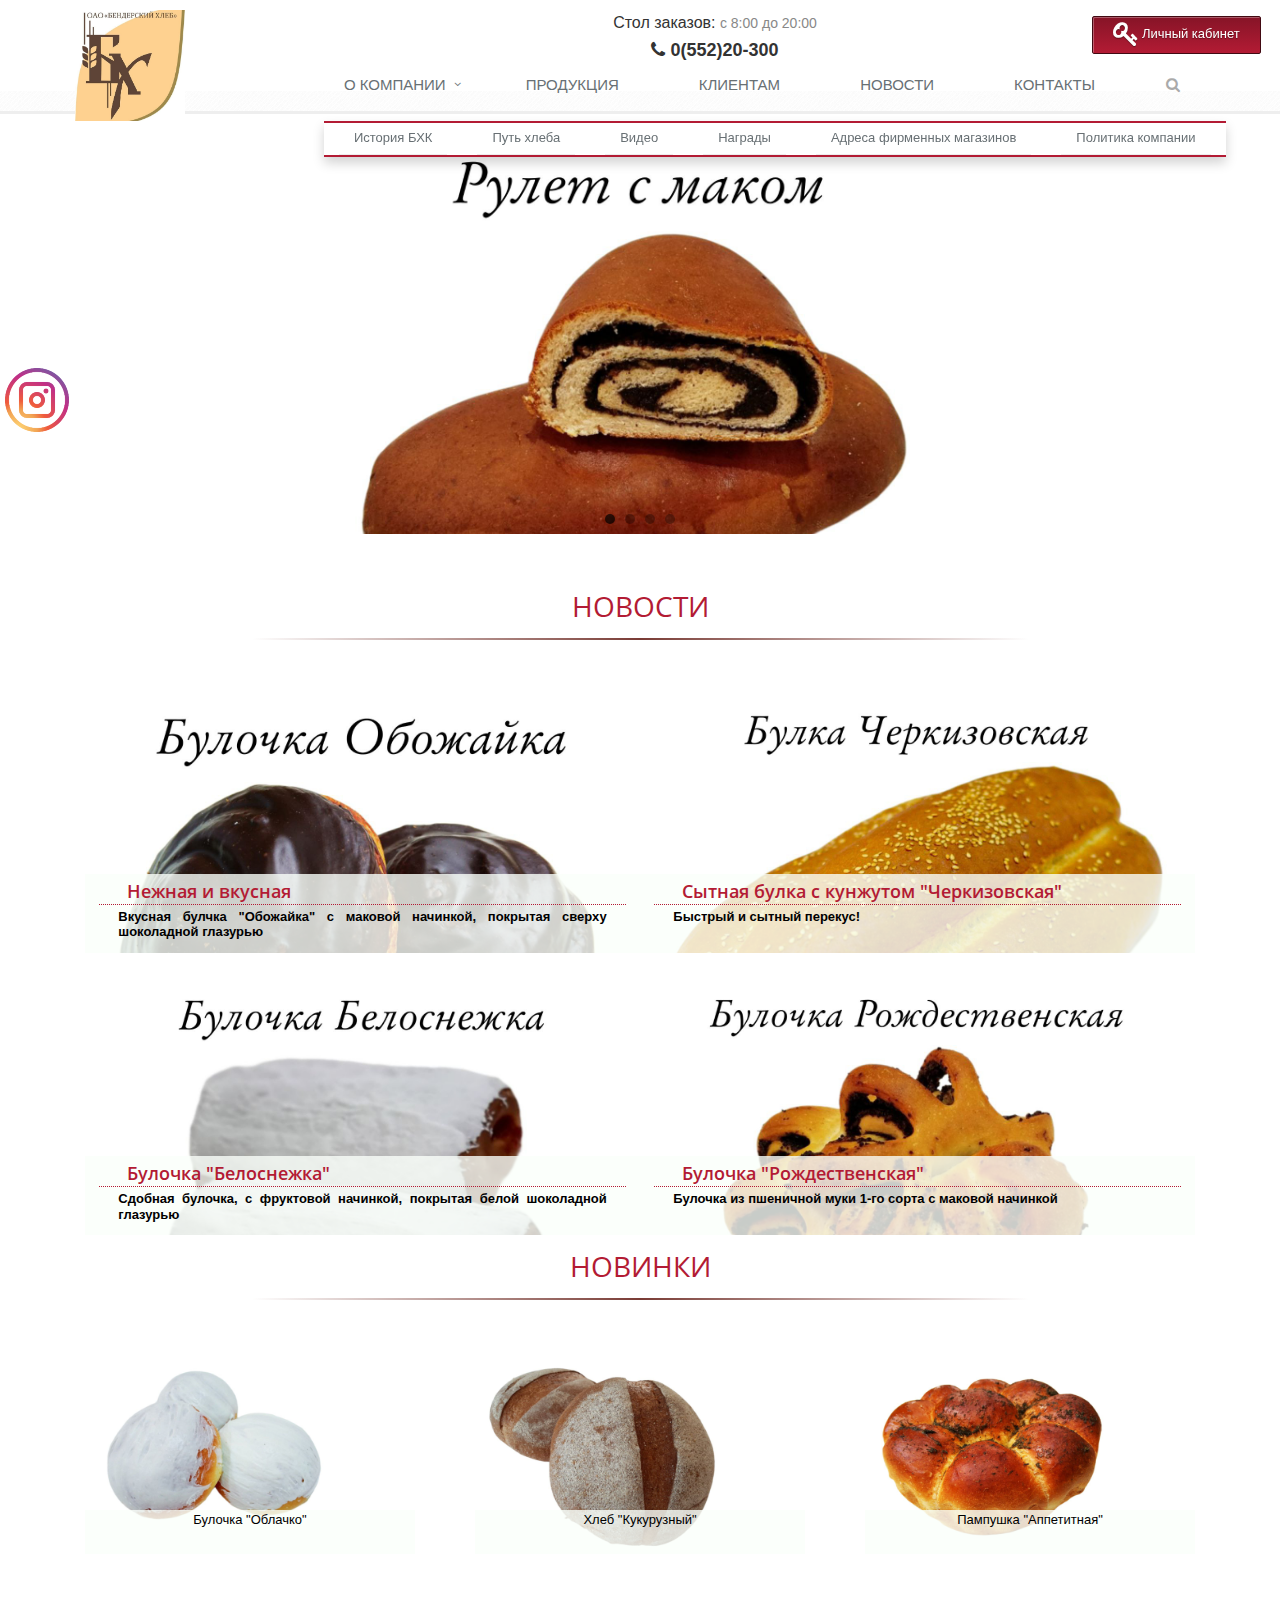
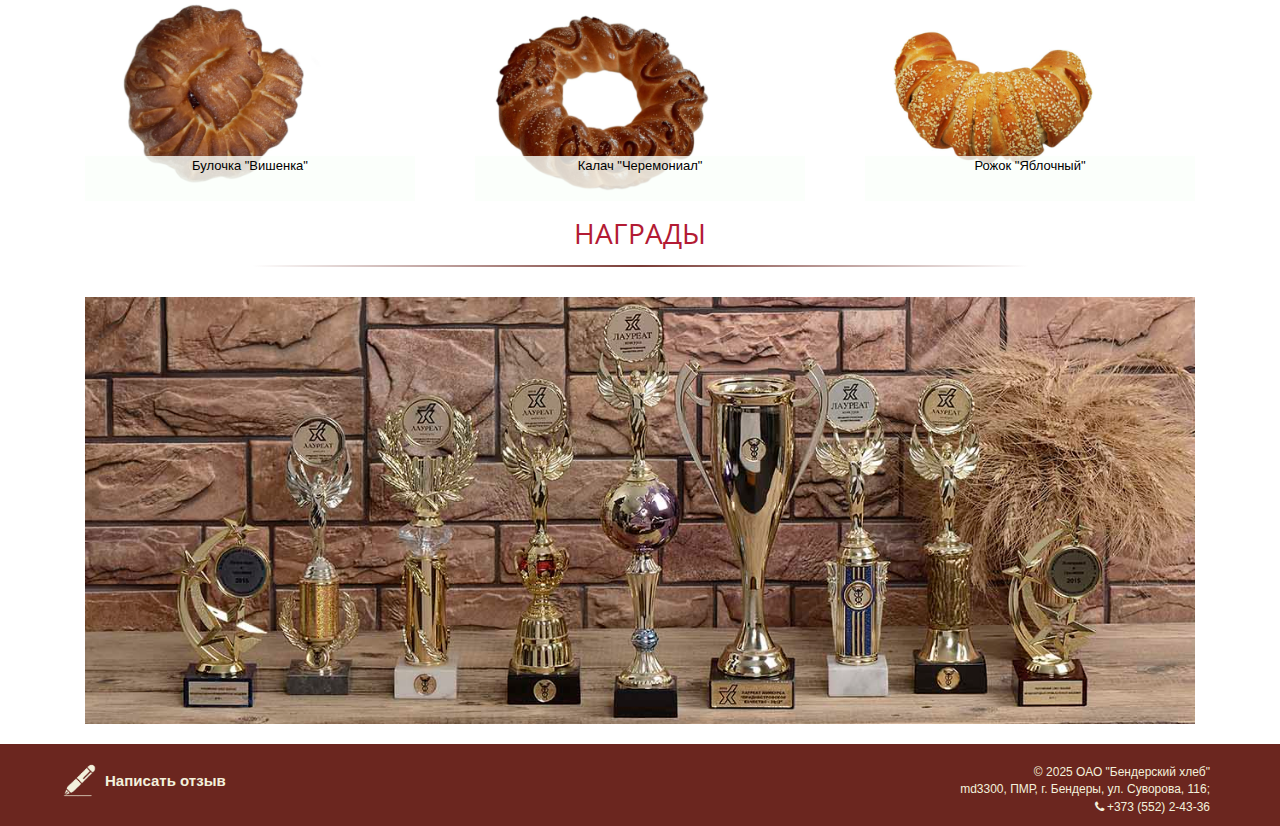
==== index.html @ baef4844 "First commit" ====
<!DOCTYPE html><html lang="ru"><head>
<title>Главная</title>
<meta charset="UTF-8">
<meta http-equiv="X-UA-Compatible" content="IE=edge">
<meta name="viewport" content="width=device-width, initial-scale=1.0">
<meta property="og:image" content="images/logo.png">
<meta property="og:title" content="Главная">
<meta name="description" property="og:description" content="">
<meta name="yandex-verification" content="b97003bbe12b382e">

<meta name="keywords" content="">
<meta name="robots" content="index, follow">
<meta name="revisit-after" content="7 days">

<link rel="apple-touch-icon" href="images/Logo/logo.jpg">
<link rel="icon" href="images/Logo/logo.jpg" type="image/jpg">

<style>
	.slider-container {
	  width: 100%; /* Адаптивная ширина */
	  max-width: 600px; /* Максимальная ширина */
	  height: 400px;
	  overflow: hidden;
	  position: relative;
	  margin: 20px auto;
	}
  
	.slider {
	  display: flex;
	  transition: transform 0.5s ease-in-out;
	}
  
	.slide {
	  min-width: 100%;
	}
  
	.slide img {
	  width: 100%;
	  height: auto;
	  display: block;
	}
  
	.slider-indicators {
	  position: absolute;
	  bottom: 10px;
	  left: 50%;
	  transform: translateX(-50%);
	  display: flex;
	}
  
	.indicator {
	  width: 10px;
	  height: 10px;
	  border-radius: 50%;
	  background-color: rgba(0, 0, 0, 0.3);
	  margin: 0 5px;
	  cursor: pointer;
	}
  
	.indicator.active {
	  background-color: rgba(0, 0, 0, 0.7);
	}
  
	@media (max-width: 600px) {
	  .slider-container {
		height: 300px; /* Уменьшаем высоту на маленьких экранах */
	  }
	}
  </style>

<link rel="stylesheet" href="css/settings.css" type="text/css"><link rel="stylesheet" href="css/style-red.min.css">
<link rel="stylesheet" href="css/thk.css">
<link rel="stylesheet" href="https://cdnjs.cloudflare.com/ajax/libs/font-awesome/4.7.0/css/font-awesome.min.css">
<script type="text/javascript" src="js/jquery.min.js"></script>
<script type="text/javascript" src="js/mailsender.js"></script>
<script type="text/javascript" src="js/bootstrap.min.js"></script>
<script>
$('#myModalMap').on('shown.bs.modal', function () {
	alert('gfg');
    google.maps.event.trigger(map, "resize");
    return map.setCenter(mapCenterLatLng);
});
</script>

</head>
<body>

<div class="sm_container" id="sm_container">
      <div class="sm_item">
        <a href="https://www.instagram.com/benderski_hleb/" target="_blank" <div="" class="thk-list-image-glint"><img src="images/in.png" alt="Instagram"></a></div>
      </div>
    


<div>
	<div class="wrapper">
		<div id="page-complete">


<div class="">
<div><div>
	
<style type="text/css">
   #go-to-orders{

   }

   .affix-top{
     top:1%;
     right:1%; 
	 z-index:100;
	 position:fixed;
   }
   .affix{
     top:1%;
     right:1%; 
	 z-index:10000;
   }
   
.gto-button-color {
  background: linear-gradient(to bottom, rgba(134,20,39,1) 0%,rgba(179,27,52,1) 100%);
  border: 1px solid #420A13;
  color:#fff;
  text-decoration:none;
}
  
.gto-button-color:hover {
	background: linear-gradient(to bottom,  rgba(255,55,79,1) 0%,rgba(177,27,44,1) 100%);
	color:#fff;
	text-decoration:none;
}     
.gto-button-color:active{
	color:#fff;
}
.gto-button-color:focus{
	color:#fff;
}


.gto-button{
  font-family: Arial, Helvetica, sans-serif;
  font-size: 13px;
  color: #fff;
  text-decoration: none;
  display: inline-block;
  text-align: center;
  padding: 7px 20px 9px;
  margin: .5em .5em .5em 0;
  cursor: pointer;
  text-shadow: 0 1px 1px rgba(0,0,0,0.4);
  -webkit-transition: 0.1s linear;
  -moz-transition: 0.1s linear;
  -ms-transition: 0.1s linear;
  -o-transition: 0.1s linear;
  transition: 0.1s linear;
}

.gto-button {
  border-radius: 2px;
  box-shadow: inset rgba(255,255,255,0.3) 1px 1px 0;
}
  
.gto-button:active {
    box-shadow: inset rgba(0,0,0,0.4) 0px 0px 6px;
}

.gto-icon{
  font-size: 2em;
  font-weight: normal;
  vertical-align: middle; 
  line-height: 0;
  margin-right: .1em;
}  
.gto-button-color:hover .gto-icon{
  color:yellow;
}

@media screen and (min-width: 992px) and (max-width: 1199px) { 
.margin-top-md{
  margin-top: 30px;
}
}

</style>	
 <script>
  
  $(document).ready(function() {
  		$("#go-to-orders").removeClass("hidden");		
		$("#go-to-orders").affix();	
  });
  
  $(window).scroll(function(){
   if ( $(window).scrollTop() >= 30 ){
      $('#go-to-orders').removeClass("margin-top-md");		
   }else if($(window).scrollTop() < 30)
   {
   	$('#go-to-orders').addClass("margin-top-md");		
   }
});
 </script>
		<header class="header">
			<div class="container header-container">
				<div class="logo-container">
					<a class="logo" href="/" style="width: 150px; height: 111px; background-image: url('images/Logo/logo.jpg'); background-size: contain; background-repeat: no-repeat;"></a>
				</div>
				<div class="order-phone">
					<div class="order-phone-text">Стол заказов: <span class="order-phone-time">с 8:00 до 20:00</span></div>
					<div class="order-phone-number">
						<i class="fa fa-phone" aria-hidden="true"></i> 0(552)20-300
					</div>
				</div>
				<button type="button" class="navbar-toggle" data-toggle="collapse" data-target=".navbar-responsive-collapse">
					<span class="sr-only">Toggle navigation</span> <span class="fa fa-bars"></span>
				</button>
				<nav class="nav-menu">
					<div class="collapse navbar-collapse mega-menu navbar-responsive-collapse">
						<ul class="nav navbar-nav">
							<li class="dropdown">
								<a href="/О компании/История БХК/" class="dropdown-toggle" data-toggle="dropdown">О компании</a>
								<ul class="dropdown-menu">
									<li><a href="/О компании/История БХК/">История БХК</a></li>
									<li><a href="/О компании/Путь хлеба/">Путь хлеба</a></li>
									<li><a href="/О компании/Видео/">Видео</a></li>
									<li><a href="/О компании/Награды/">Награды</a></li>
									<li><a href="/О компании/адреса_фирменных_магазинов/">Адреса фирменных магазинов</a></li>
									<li><a href="/О компании/Политика_компании/">Политика компании</a></li>
								</ul>
							</li>
							<li><a href="/Продукция/">Продукция</a></li>
							<li><a href="/Клиентам/">Клиентам</a></li>
							<li><a href="/Новости/">Новости</a></li>
							<li><a href="/Контакты/">Контакты</a></li>
							<li id="searchButtonHeader">
								<i class="search fa fa-search search-btn"></i>
								<div class="search-open">
									<form class="form-inline" name="searchFormHeader" action="/Поиск/" method="post">
										<div class="input-group">
											<input type="text" name="q" class="form-control" placeholder="Введите запрос" id="searchWidgetAutoCompleteHeader">
											<span class="input-group-btn">
												<button class="btn-u" type="button" onclick="this.form.submit(); return false;">Искать</button>
											</span>
										</div>
									</form>
								</div>
							</li>
						</ul>
					</div>
				</nav>
			</div>
			<div class="breadcrumbs">
				<div class="container">
					<ul class="pull-right breadcrumb hidden-xs"></ul>
				</div>
			</div>
			<div id="go-to-orders" class="hidden margin-top-md hidden-sm hidden-xs">
				<div>
					<a href="/orders/" class="gto-button gto-button-color"><i class="fa fa-key gto-icon" aria-hidden="true"></i>Личный кабинет</a>
				</div>
			</div>
		</header>
</div></div>

<!--===Слайдер ===-->
<div class="slider-container">
	<div class="slider">
	  <div class="slide"><img src="images/img for slider/rulet s makom.jpg" alt="Slide 1"></div>
	  <div class="slide"><img src="images/img for slider/sloika s povid.jpg" alt="Slide 2"></div>
	  <div class="slide"><img src="images/img for slider/sloika ubilein.jpg" alt="Slide 3"></div>
	  <div class="slide"><img src="images/img for slider/vatrushka s tvor.jpg" alt="Slide 4"></div>
	</div>
	<div class="slider-indicators"></div>
  </div>

  <script>
	const slider = document.querySelector('.slider');
	const slides = document.querySelectorAll('.slide');
	const indicatorsContainer = document.querySelector('.slider-indicators');
  
	let counter = 0;
	const slideWidth = slides[0].clientWidth;
	let intervalId;
  
	// Создание индикаторов
	slides.forEach((_, index) => {
	  const indicator = document.createElement('div');
	  indicator.classList.add('indicator');
	  indicator.addEventListener('click', () => {
		counter = index;
		updateSlider();
		resetInterval();
	  });
	  indicatorsContainer.appendChild(indicator);
	});
  
	const indicators = document.querySelectorAll('.indicator');
  
	function updateSlider() {
	  slider.style.transform = `translateX(-${counter * slideWidth}px)`;
	  indicators.forEach((indicator, index) => {
		indicator.classList.toggle('active', index === counter);
	  });
	}
  
	function nextSlide() {
	  counter++;
	  if (counter >= slides.length) {
		counter = 0;
	  }
	  updateSlider();
	}
  
	function startInterval() {
	  intervalId = setInterval(nextSlide, 4000); // 4000 мс = 4 секунды
	}
  
	function resetInterval() {
	  clearInterval(intervalId);
	  startInterval();
	}
  
	// Инициализация
	updateSlider();
	startInterval();
  </script>




<div>

<div class="container mt-40"><div>

<div class=""><div class="col-xs-12"></div></div>



<div class=""><div class="col-xs-12"><div class="thk-divaider pt-20">
	<div class="$(param)">
<hr class="thk-divaider-t">
<h1><span><a href="/Новости/" title="Новости">НОВОСТИ</a></span></h1>
<hr class="thk-divaider-b">
</div></div>
</div></div>


<div class=""><div class="col-xs-12"><div>
			<div class="" posts="" lists"="">
						<div>
		<div id="list_large_pages">
					<div class="row mb-20">
			<section id="listOptions" class="btn-group pull-right">
				</section>
		</div>
		<div id="list_large_page_1">
						<div class="col-lg-6 col-md-6 col-sm-6 col-xs-12 mb-20">
			<div class="thk-rectangle">
				<a href="/Новости/Нежные_и_ароматные/">
					<img src="images/Dishes/obojaika.jpg" alt="Обожайка" class="img-responsive"></a>
					<div class="thk-mpnews-alpha thk-teaser-on-main overflow-hidden">
						<h4><a href="/Новости/Нежные_и_ароматные/">Нежная и вкусная</a></h4>
  						<p>Вкусная булчка "Обожайка" с маковой начинкой, покрытая сверху шоколадной глазурью</p>
						</div>
	
				</div>
				
			</div>
<div class="col-lg-6 col-md-6 col-sm-6 col-xs-12 mb-20">
			<div class="thk-rectangle">
				<a href="/Новости/Слайсы_пшеничные_глазированные/">
					<img src="images/Dishes/cherkizov.jpg" alt="Булка Черкизовская" class="img-responsive"></a>
					<div class="thk-mpnews-alpha thk-teaser-on-main overflow-hidden">
						<h4><a href="/Новости/Слайсы_пшеничные_глазированные/">Сытная булка с кунжутом "Черкизовская"</a></h4>
  						<p>Быстрый и сытный перекус! </p>
						</div>
	
				</div>
				
			</div>
<div class="col-lg-6 col-md-6 col-sm-6 col-xs-12 mb-20">
			<div class="thk-rectangle">
				<a href="/Новости/Печенье_Кантучини-00002/">
					<img src="images/Dishes/bulbelosnezhka.jpg" alt=" " class="img-responsive"></a>
					<div class="thk-mpnews-alpha thk-teaser-on-main overflow-hidden">
						<h4><a href="/Новости/Печенье_Кантучини-00002/">Булочка "Белоснежка"</a></h4>
  						<p>Сдобная булочка, с фруктовой начинкой, покрытая белой шоколадной глазурью</p>
						</div>
	
				</div>
				
			</div>
<div class="col-lg-6 col-md-6 col-sm-6 col-xs-12 mb-20">
			<div class="thk-rectangle">
				<a href="/Новости/Торт_Фантазия-00001/">
					<img src="images/Dishes/rojdestv.jpg" alt="Булочка Рождественская" class="img-responsive"></a>
					<div class="thk-mpnews-alpha thk-teaser-on-main overflow-hidden">
						<h4><a href="/Новости/Торт_Фантазия-00001/">Булочка "Рождественская"</a></h4>
  						<p>Булочка из пшеничной муки 1-го сорта с маковой начинкой</p>
						</div>
	
				</div>
				
			</div>
</div>
				</div>
				<!-- show pagination if it should be given and if it's really necessary -->
  				</div>
</div>

					<script type="text/javascript">
						var lock = false;
						function reloadInnerList(searchStateParameters) {
							$('.spinner').show();
							$("#a647545a-53e4-11e6-a52c-000c298914ef-inner").hide();
							$.get("/system/modules/my.company.template/elements/list-inner.jsp?cssID=a647545a-53e4-11e6-a52c-000c298914ef-inner&categoryFacetField=category_exact&typesToCollect=a-blog:4339398c-53f7-11e6-a52c-000c298914ef&categoriesToCollect=/.categories/stati/novosti/&pathes=/sites/THK/&showDate=false&showSort=false&showCategoryFilter=false&itemsPerPage=4&buttonColor=red&compactForm=false&teaserLength=20&extraQueries=&__locale=ru&sortOrder=desc&pageUri=/index.html&listConfig=/.content/lists/l_00001-copy.xml&categoriesToCollect=&"
									.concat(searchStateParameters), function(
									resultList) {
								$('.posts').html(resultList);
								$('.spinner')
										.css('animated infinite bounceOut');
							});
							$('html, body').animate(
									{
										scrollTop : $(".list-entry:first")
												.offset().top - 100
									}, 1000);
						}

						function appendInnerList(searchStateParameters) {
							if (!lock) {
								lock = true;
								$('.spinner').show();
								$.get("/system/modules/my.company.template/elements/list-inner.jsp?cssID=a647545a-53e4-11e6-a52c-000c298914ef-inner&categoryFacetField=category_exact&typesToCollect=a-blog:4339398c-53f7-11e6-a52c-000c298914ef&categoriesToCollect=/.categories/stati/novosti/&pathes=/sites/THK/&showDate=false&showSort=false&showCategoryFilter=false&itemsPerPage=4&buttonColor=red&compactForm=false&teaserLength=20&extraQueries=&__locale=ru&sortOrder=desc&pageUri=/index.html&listConfig=/.content/lists/l_00001-copy.xml&categoriesToCollect=&hideOptions=true&"
										.concat(searchStateParameters),
										function(resultList) {
											$('#loadMore').parent().remove();
											$(resultList).appendTo(
													'#a647545a-53e4-11e6-a52c-000c298914ef-inner').find(
													'.list-entry');

											;
											lock = false;
											$('.spinner').hide();

										});
							}
						}
					</script>
					<script>
								function initList() {
									//Nothing has to initialized in case of a static list.
								}
							</script>
						</div>
	</div></div>



<div class=""><div class="col-xs-12"><div class="thk-divaider">
	<div class="$(param)">
<hr class="thk-divaider-t">
<h1><span><a href="/Продукция/Каталог/Новинки.html" title="Новинки">НОВИНКИ</a></span></h1>
<hr class="thk-divaider-b">
</div></div>
</div></div>


<div class="row "><div class="col-lg-4 col-md-4 col-sm-4"><div class="col-lg-12 col-md-12 col-sm-12 col-xs-12 mb-15">
		<div class="overflow-hidden">
		<a href="/Продукция/Каталог/Пирожное_Оранжевый_вельвет/" title="Пирожное Оранжевый вельвет">
		
		<div class="thk-list-image-glint thk-square">
			<div class="thk-square1" style="background-image:url('images/Dishes/Novinki/bulochka_oblachko.jpg');  background-size:contain;">
					<div class="thk-list-alpha fa-center thk-list-text">Булочка "Облачко"</div>
			</div>
		</div>

			</a>
		</div>
	</div>
<div class="col-lg-12 col-md-12 col-sm-12 col-xs-12 mb-15">
		<div class="overflow-hidden">
		<a href="/Продукция/Каталог/Торт_Лесная_ягода/" title="Торт Лесная ягода">
		
		<div class="thk-list-image-glint thk-square">
			<div class="thk-square1" style="background-image:url('images/Dishes/Novinki/bulochka_vishenka.jpg');  background-size:contain;">
					<div class="thk-list-alpha fa-center thk-list-text">Булочка "Вишенка"</div>
			</div>
		</div>

			</a>
		</div>
	</div>
</div><div class="col-lg-4 col-md-4 col-sm-4"><div class="col-lg-12 col-md-12 col-sm-12 col-xs-12 mb-15">
		<div class="overflow-hidden">
		<a href="/Продукция/Каталог/Торт_Сюрприз/" title="Торт Сюрприз">
		
		<div class="thk-list-image-glint thk-square">
			<div class="thk-square1" style="background-image:url('images/Dishes/Novinki/hleb_kukuruzny.jpg');  background-size:contain;">
					<div class="thk-list-alpha fa-center thk-list-text">Хлеб "Кукурузный"</div>
			</div>
		</div>

			</a>
		</div>
	</div>
<div class="col-lg-12 col-md-12 col-sm-12 col-xs-12 mb-15">
		<div class="overflow-hidden">
		<a href="/Продукция/Каталог/Пирожное_Карамелька/" title="Пирожное Карамелька">
		
		<div class="thk-list-image-glint thk-square">
			<div class="thk-square1" style="background-image:url('images/Dishes/Novinki/kalach_cheremonial.jpg');  background-size:contain;">
					<div class="thk-list-alpha fa-center thk-list-text">Калач "Черемониал"</div>
			</div>
		</div>

			</a>
		</div>
	</div>
</div><div class="col-lg-4 col-md-4 col-sm-4"><div class="col-lg-12 col-md-12 col-sm-12 col-xs-12 mb-15">
		<div class="overflow-hidden">
		<a href="/Продукция/Каталог/Пирожное_Зеленый_вельвет/" title="Пирожное Зеленый вельвет">
		
		<div class="thk-list-image-glint thk-square">
			<div class="thk-square1" style="background-image:url('images/Dishes/Novinki/pampush_apetitnaya.jpg');  background-size:contain;">
					<div class="thk-list-alpha fa-center thk-list-text">Пампушка "Аппетитная"</div>
			</div>
		</div>

			</a>
		</div>
	</div>
<div class="col-lg-12 col-md-12 col-sm-12 col-xs-12 mb-15">
		<div class="overflow-hidden">
		<a href="/Продукция/Каталог/Торт_Комплимент/" title="Торт Комплимент">
		
		<div class="thk-list-image-glint thk-square">
			<div class="thk-square1" style="background-image:url('images/Dishes/Novinki/rojok_yabloch.jpg');  background-size:contain;">
					<div class="thk-list-alpha fa-center thk-list-text">Рожок "Яблочный"</div>
			</div>
		</div>

			</a>
		</div>
	</div>
</div></div>


<div class=""><div class="col-xs-12"><div class="thk-divaider">
	<div class="$(param)">
<hr class="thk-divaider-t">
<h1><span><a href="/О компании/Награды/" title="Наши награды">НАГРАДЫ</a></span></h1>
<hr class="thk-divaider-b">
</div></div>


<div class="row "><div class="col-xs-12"><div class="ap-sec ">
  

<div class="ap-img ap-img-v0">

		<a href="/О компании/Награды/" title="Наши награды">
		<div class="ap-img-pic ">
				<span data-imagednd="0062a397-6f80-11e6-9a4e-000c291c33c3|Image[1]/Image[1]|ru">
						<img src="images/15.jpg" class="img-responsive " alt=" " title=" ">
				</span>
		</div>

		</a>
		</div>



</div>
</div></div>

</div></div>



</div></div>


</div>

<footer class="footer-thk">
	<div class="container">
	  <div class="row thk-ok">
		<div class="col-lg-6 col-md-6 col-sm-12 col-xs-12">
		  <div class="thk-modal-show row">
			<div id="imgDiv">
			  <a href="#myModalNorm" title="Написать отзыв" data-toggle="modal">
				<img src="images/pic.png" alt="Написать отзыв">
			  </a>
			</div>
			<div id="txtDiv">
			  <a href="#myModalNorm" title="Написать отзыв" data-toggle="modal">Написать отзыв</a>
			</div>
		  </div>
		</div>
  
		<div class="col-lg-6 col-md-6 hidden-sm hidden-xs text-right">
		  <address class="thk-adr visible-lg" style="font-size: 12px;">
			© 2025 ОАО "Бендерский хлеб" <br>
			md3300, ПМР, г. Бендеры, ул. Суворова, 116;<br>
			<i class="fa fa-phone" aria-hidden="true"></i> +373 (552) 2-43-36<br>
		  </address>
		  <address class="thk-adr visible-md" style="font-size: 10px;">
			© 2018 ЗАО "Тираспольский хлебокомбинат" <br>
			md3300, ПМР, г. Тирасполь, ул. 9 Января, 192;<br>
			<i class="fa fa-phone" aria-hidden="true"></i> +373 533 9-42-25<br>
			<i class="fa fa-fax" aria-hidden="true"></i> +373 533 9-72-70<br>
		  </address>
		</div>
	  </div>
  
	  <div class="row hidden-lg hidden-md">
		<div class="col-xs-12 col-sm-6 thk-modal-show thk-modal-show-sm-xs row">
		  <div style="text-align: end; width: 200px;">
			<div id="imgDiv">
			  <a href="#myModalNorm" title="Написать отзыв" data-toggle="modal">
				<img src="images/pic.png" alt="Написать отзыв">
			  </a>
			</div>
			<div id="txtDiv">
			  <a href="#myModalNorm" title="Написать отзыв" data-toggle="modal">Написать отзыв</a>
			</div>
		  </div>
		</div>
	  </div>
  
	  <div class="modal fade thk-modal-send" id="myModalNorm" tabindex="-1" role="dialog" aria-labelledby="myModalLabel" aria-hidden="true">
		<div class="modal-dialog">
		  <div class="modal-content">
			<div class="modal-header">
			  <button type="button" class="close" data-dismiss="modal" id="CloseModalButton">
				<span aria-hidden="true">×</span>
				<span class="sr-only">Закрыть</span>
			  </button>
			  <h4 class="modal-title" id="myModalLabel">Отправить отзыв</h4>
			</div>
			<div class="modal-body">
			  <form role="form" id="eform" method="post">
				<div id="form-fields">
				  <div class="form-group">
					<label for="id-name" class="form-control-label">Ваше имя</label>
					<input type="text" class="form-control" id="id-name" name="id-name" placeholder="Ваше имя">
				  </div>
				  <div class="form-group">
					<label for="id-email" class="form-control-label">Ваш email</label>
					<input type="email" class="form-control" id="id-email" name="id-email" placeholder="Ваш email">
				  </div>
				  <div class="form-group">
					<textarea class="form-control" id="id-text" name="id-text" placeholder="Пожалуйста оставьте ваш отзыв"></textarea>
				  </div>
				</div>
				<div id="thanks-for-feedback" style="transform: translate(130px,-140px); font-size: x-large; display: none; position: absolute;">
				  Спасибо за ваши отзывы!!!
				</div>
				<button class="btn btn-default" id="send-fb">Отправить</button>
				<button class="btn btn-default" data-dismiss="modal" id="close-fb">Закрыть</button>
			  </form>
			</div>
		  </div>
		</div>
	  </div>
	</div>
  </footer>
  
  <script>
	function sitemap() {
	  $('li.parent').click(function() {
		$(this).find('ul').slideToggle();
		$(this).find('i').toggleClass('open');
	  });
	}
	sitemap();
  </script>
  
  <script>
	function sitemap() {
	  $('li.parent').click(function() {
		$(this).find('ul').slideToggle();
		$(this).find('i').toggleClass('open');
	  });
	}
	sitemap();
  </script>
  
  <script src="https://maps.google.com/maps/api/js?sensor=false&language=${locale}"></script>
  <script>
	// ... (ваш код для Google Maps) ...
  </script>

</div></div>

</div></div>
	<!--/wrapper-->

	
<script type="text/javascript" src="js/scripts-all.min.js"></script>
<script type="text/javascript" src="js/jquery.themepunch.tools.min.js"></script>
<script type="text/javascript" src="js/jquery.themepunch.revolution.min.js"></script>
<script type="text/javascript">
sitemap();

initList();


</script>
<script type="text/javascript">
	var $v_top;
	function calc_sm(){
		var v_slider_top;
		var v_slider_heght;
		if(typeof $("#top_slider").offset() == "undefined"){
			if(typeof $(".thk-container").offset() == "undefined")
			{
				v_slider_top=0;
				v_slider_heght=0;
			}else{
				v_slider_top=$(".thk-container").offset().top;
				v_slider_heght=$(".thk-container").height();
			}
		}else{
			v_slider_top=$("#top_slider").offset().top;
			v_slider_heght=$("#top_slider").height();
		}
			
        if ($(window).scrollTop() > 0) {
           if ($(window).scrollTop()+$v_top+$("#sm_container").height() <$("#footer-thk").offset().top){
			   if ($("#sm_container").offset().top >v_slider_top+v_slider_heght)
			   {
					$("#sm_container").stop().animate({top:$(window).scrollTop()+$v_top}); 
					
			   }else{
				   $("#sm_container").stop().animate({top:v_slider_top+v_slider_heght+15}); 
				   
			   }
            }else{
          		$("#sm_container").stop().animate({top:$("#footer-thk").offset().top-$("#sm_container").height()-250});  
				
            }
        
        }else{
			 if ($v_top+$("#sm_container").height()<$("#footer-thk").offset().top){
			   if ($v_top >v_slider_top+v_slider_heght)
			   {
					$("#sm_container").stop().animate({top:$v_top});
					
			   }else{
				   $("#sm_container").stop().animate({top:v_slider_top+v_slider_heght+15}); 
				   
			   }
            }else{
          		$("#sm_container").stop().animate({top:$("#footer-thk").offset().top-$("#sm_container").height()-50});  
				
            }
        }
            
	}
/*******************************************************************************************/	
/*******************************************************************************************/
/*******************************************************************************************/
		jQuery(document).ready(function() {
			App.init();
			try {
				createBanner();
			} catch (e) {}
			try {
				$("#list_pagination").bootstrapPaginator(options);
			} catch (e) {};
		 	
$v_top=$(window).height()-$("#sm_container").height()-256;
$("#sm_container").stop().animate({top:$v_top,visibility:'visible'});
		
$(window).scroll(function () {
calc_sm();
});

$( window ).resize(function() {
$v_top=$(window).height()-$("#sm_container").height()-256;
calc_sm();
});
calc_sm();


		});
	</script>
	<!--[if lt IE 9]>
		<script src="/export/system/modules/org.opencms.apollo.template.basics/resources/compatibility/respond.js"></script>
		<script src="/export/system/modules/org.opencms.apollo.template.basics/resources/compatibility/html5shiv.js"></script>
		<script src="/export/system/modules/org.opencms.apollo.template.basics/resources/compatibility/placeholder-IE-fixes.js"></script>
	<![endif]-->
	</div>
</body>
</html>
---- css/settings.css ----
/*-----------------------------------------------------------------------------

	-	Revolution Slider 4.1 Captions -

		Screen Stylesheet

version:   	1.4.5
date:      	27/11/13
author:		themepunch
email:     	info@themepunch.com
website:   	http://www.themepunch.com
-----------------------------------------------------------------------------*/



/*************************
	-	CAPTIONS	-
**************************/

.tp-static-layers	{	position:absolute; z-index:505; top:0px;left:0px}

.tp-hide-revslider,.tp-caption.tp-hidden-caption	{	visibility:hidden !important; display:none !important}


.tp-caption { z-index:1; white-space:nowrap}

.tp-caption-demo .tp-caption	{	position:relative !important; display:inline-block; margin-bottom:10px; margin-right:20px !important}


.tp-caption.whitedivider3px {

	color: #000000;
	text-shadow: none;
	background-color: rgb(255, 255, 255);
	background-color: rgba(255, 255, 255, 1);
	text-decoration: none;
	min-width: 408px;
	min-height: 3px;
	background-position: initial initial;
	background-repeat: initial initial;
	border-width: 0px;
	border-color: #000000;
	border-style: none;
}


.tp-caption.finewide_large_white {
color:#ffffff;
text-shadow:none;
font-size:60px;
line-height:60px;
font-weight:300;
font-family:"Open Sans", sans-serif;
background-color:transparent;
text-decoration:none;
text-transform:uppercase;
letter-spacing:8px;
border-width:0px;
border-color:rgb(0, 0, 0);
border-style:none;
}

.tp-caption.whitedivider3px {
color:#000000;
text-shadow:none;
background-color:rgb(255, 255, 255);
background-color:rgba(255, 255, 255, 1);
text-decoration:none;
font-size:0px;
line-height:0;
min-width:468px;
min-height:3px;
border-width:0px;
border-color:rgb(0, 0, 0);
border-style:none;
}

.tp-caption.finewide_medium_white {
color:#ffffff;
text-shadow:none;
font-size:37px;
line-height:37px;
font-weight:300;
font-family:"Open Sans", sans-serif;
background-color:transparent;
text-decoration:none;
text-transform:uppercase;
letter-spacing:5px;
border-width:0px;
border-color:rgb(0, 0, 0);
border-style:none;
}

.tp-caption.boldwide_small_white {
font-size:25px;
line-height:25px;
font-weight:800;
font-family:"Open Sans", sans-serif;
color:rgb(255, 255, 255);
text-decoration:none;
background-color:transparent;
text-shadow:none;
text-transform:uppercase;
letter-spacing:5px;
border-width:0px;
border-color:rgb(0, 0, 0);
border-style:none;
}

.tp-caption.whitedivider3px_vertical {
color:#000000;
text-shadow:none;
background-color:rgb(255, 255, 255);
background-color:rgba(255, 255, 255, 1);
text-decoration:none;
font-size:0px;
line-height:0;
min-width:3px;
min-height:130px;
border-width:0px;
border-color:rgb(0, 0, 0);
border-style:none;
}

.tp-caption.finewide_small_white {
color:#ffffff;
text-shadow:none;
font-size:25px;
line-height:25px;
font-weight:300;
font-family:"Open Sans", sans-serif;
background-color:transparent;
text-decoration:none;
text-transform:uppercase;
letter-spacing:5px;
border-width:0px;
border-color:rgb(0, 0, 0);
border-style:none;
}

.tp-caption.finewide_verysmall_white_mw {
font-size:13px;
line-height:25px;
font-weight:400;
font-family:"Open Sans", sans-serif;
color:#ffffff;
text-decoration:none;
background-color:transparent;
text-shadow:none;
text-transform:uppercase;
letter-spacing:5px;
max-width:470px;
white-space:normal !important;
border-width:0px;
border-color:rgb(0, 0, 0);
border-style:none;
}

.tp-caption.lightgrey_divider {
text-decoration:none;
background-color:rgb(235, 235, 235);
background-color:rgba(235, 235, 235, 1);
width:370px;
height:3px;
background-position:initial initial;
background-repeat:initial initial;
border-width:0px;
border-color:rgb(34, 34, 34);
border-style:none;
}

.tp-caption.finewide_large_white {
color: #FFF;
text-shadow: none;
font-size: 60px;
line-height: 60px;
font-weight: 300;
font-family: "Open Sans", sans-serif;
background-color: rgba(0, 0, 0, 0);
text-decoration: none;
text-transform: uppercase;
letter-spacing: 8px;
border-width: 0px;
border-color: #000;
border-style: none;
}

.tp-caption.finewide_medium_white {
color: #FFF;
text-shadow: none;
font-size: 34px;
line-height: 34px;
font-weight: 300;
font-family: "Open Sans", sans-serif;
background-color: rgba(0, 0, 0, 0);
text-decoration: none;
text-transform: uppercase;
letter-spacing: 5px;
border-width: 0px;
border-color: #000;
border-style: none;
}

.tp-caption.huge_red {
position:absolute;
color:rgb(223,75,107);
font-weight:400;
font-size:150px;
line-height:130px;
font-family: 'Oswald', sans-serif;
margin:0px;
border-width:0px;
border-style:none;
white-space:nowrap;
background-color:rgb(45,49,54);
padding:0px;
}

.tp-caption.middle_yellow {
position:absolute;
color:rgb(251,213,114);
font-weight:600;
font-size:50px;
line-height:50px;
font-family: 'Open Sans', sans-serif;
margin:0px;
border-width:0px;
border-style:none;
white-space:nowrap;
}

.tp-caption.huge_thin_yellow {
	position:absolute;
color:rgb(251,213,114);
font-weight:300;
font-size:90px;
line-height:90px;
font-family: 'Open Sans', sans-serif;
margin:0px;
letter-spacing: 20px;
border-width:0px;
border-style:none;
white-space:nowrap;
}

.tp-caption.big_dark {
position:absolute;
color:#333;
font-weight:700;
font-size:70px;
line-height:70px;
font-family:"Open Sans";
margin:0px;
border-width:0px;
border-style:none;
white-space:nowrap;
}

.tp-caption.medium_dark {
position:absolute;
color:#333;
font-weight:300;
font-size:40px;
line-height:40px;
font-family:"Open Sans";
margin:0px;
letter-spacing: 5px;
border-width:0px;
border-style:none;
white-space:nowrap;
}


.tp-caption.medium_grey {
position:absolute;
color:#fff;
text-shadow:0px 2px 5px rgba(0, 0, 0, 0.5);
font-weight:700;
font-size:20px;
line-height:20px;
font-family:Arial;
padding:2px 4px;
margin:0px;
border-width:0px;
border-style:none;
background-color:#888;
white-space:nowrap;
}

.tp-caption.small_text {
position:absolute;
color:#fff;
text-shadow:0px 2px 5px rgba(0, 0, 0, 0.5);
font-weight:700;
font-size:14px;
line-height:20px;
font-family:Arial;
margin:0px;
border-width:0px;
border-style:none;
white-space:nowrap;
}

.tp-caption.medium_text {
position:absolute;
color:#fff;
text-shadow:0px 2px 5px rgba(0, 0, 0, 0.5);
font-weight:700;
font-size:20px;
line-height:20px;
font-family:Arial;
margin:0px;
border-width:0px;
border-style:none;
white-space:nowrap;
}


.tp-caption.large_bold_white_25 {
font-size:55px;
line-height:65px;
font-weight:700;
font-family:"Open Sans";
color:#fff;
text-decoration:none;
background-color:transparent;
text-align:center;
text-shadow:#000 0px 5px 10px;
border-width:0px;
border-color:rgb(255, 255, 255);
border-style:none;
}

.tp-caption.medium_text_shadow {
font-size:25px;
line-height:25px;
font-weight:600;
font-family:"Open Sans";
color:#fff;
text-decoration:none;
background-color:transparent;
text-align:center;
text-shadow:#000 0px 5px 10px;
border-width:0px;
border-color:rgb(255, 255, 255);
border-style:none;
}

.tp-caption.large_text {
position:absolute;
color:#fff;
text-shadow:0px 2px 5px rgba(0, 0, 0, 0.5);
font-weight:700;
font-size:40px;
line-height:40px;
font-family:Arial;
margin:0px;
border-width:0px;
border-style:none;
white-space:nowrap;
}

.tp-caption.medium_bold_grey {
font-size:30px;
line-height:30px;
font-weight:800;
font-family:"Open Sans";
color:rgb(102, 102, 102);
text-decoration:none;
background-color:transparent;
text-shadow:none;
margin:0px;
padding:1px 4px 0px;
border-width:0px;
border-color:rgb(255, 214, 88);
border-style:none;
}

.tp-caption.very_large_text {
position:absolute;
color:#fff;
text-shadow:0px 2px 5px rgba(0, 0, 0, 0.5);
font-weight:700;
font-size:60px;
line-height:60px;
font-family:Arial;
margin:0px;
border-width:0px;
border-style:none;
white-space:nowrap;
letter-spacing:-2px;
}

.tp-caption.very_big_white {
position:absolute;
color:#fff;
text-shadow:none;
font-weight:800;
font-size:60px;
line-height:60px;
font-family:Arial;
margin:0px;
border-width:0px;
border-style:none;
white-space:nowrap;
padding:0px 4px;
padding-top:1px;
background-color:#000;
}

.tp-caption.very_big_black {
position:absolute;
color:#000;
text-shadow:none;
font-weight:700;
font-size:60px;
line-height:60px;
font-family:Arial;
margin:0px;
border-width:0px;
border-style:none;
white-space:nowrap;
padding:0px 4px;
padding-top:1px;
background-color:#fff;
}

.tp-caption.modern_medium_fat {
position:absolute;
color:#000;
text-shadow:none;
font-weight:800;
font-size:24px;
line-height:20px;
font-family:"Open Sans", sans-serif;
margin:0px;
border-width:0px;
border-style:none;
white-space:nowrap;
}

.tp-caption.modern_medium_fat_white {
position:absolute;
color:#fff;
text-shadow:none;
font-weight:800;
font-size:24px;
line-height:20px;
font-family:"Open Sans", sans-serif;
margin:0px;
border-width:0px;
border-style:none;
white-space:nowrap;
}

.tp-caption.modern_medium_light {
position:absolute;
color:#000;
text-shadow:none;
font-weight:300;
font-size:24px;
line-height:20px;
font-family:"Open Sans", sans-serif;
margin:0px;
border-width:0px;
border-style:none;
white-space:nowrap;
}

.tp-caption.modern_big_bluebg {
position:absolute;
color:#fff;
text-shadow:none;
font-weight:800;
font-size:30px;
line-height:36px;
font-family:"Open Sans", sans-serif;
padding:3px 10px;
margin:0px;
border-width:0px;
border-style:none;
background-color:#4e5b6c;
letter-spacing:0;
}

.tp-caption.modern_big_redbg {
position:absolute;
color:#fff;
text-shadow:none;
font-weight:300;
font-size:30px;
line-height:36px;
font-family:"Open Sans", sans-serif;
padding:3px 10px;
padding-top:1px;
margin:0px;
border-width:0px;
border-style:none;
background-color:#de543e;
letter-spacing:0;
}

.tp-caption.modern_small_text_dark {
position:absolute;
color:#555;
text-shadow:none;
font-size:14px;
line-height:22px;
font-family:Arial;
margin:0px;
border-width:0px;
border-style:none;
white-space:nowrap;
}

.tp-caption.boxshadow {
-moz-box-shadow:0px 0px 20px rgba(0, 0, 0, 0.5);
-webkit-box-shadow:0px 0px 20px rgba(0, 0, 0, 0.5);
box-shadow:0px 0px 20px rgba(0, 0, 0, 0.5);
}

.tp-caption.black {
color:#000;
text-shadow:none;
}

.tp-caption.noshadow {
text-shadow:none;
}

.tp-caption a {
color:#ff7302;
text-shadow:none;
-webkit-transition:all 0.2s ease-out;
-moz-transition:all 0.2s ease-out;
-o-transition:all 0.2s ease-out;
-ms-transition:all 0.2s ease-out;
}

.tp-caption a:hover {
color:#ffa902;
}

.tp-caption.thinheadline_dark {
position:absolute;
color:rgba(0,0,0,0.85);
text-shadow:none;
font-weight:300;
font-size:30px;
line-height:30px;
font-family:"Open Sans";
background-color:transparent;
}

.tp-caption.thintext_dark {
position:absolute;
color:rgba(0,0,0,0.85);
text-shadow:none;
font-weight:300;
font-size:16px;
line-height:26px;
font-family:"Open Sans";
background-color:transparent;
}

.tp-caption.medium_bg_red a {
	color: #fff;
    text-decoration: none;
}

.tp-caption.medium_bg_red a:hover {
	color: #fff;
    text-decoration: underline;
}

.tp-caption.smoothcircle {
font-size:30px;
line-height:75px;
font-weight:800;
font-family:"Open Sans";
color:rgb(255, 255, 255);
text-decoration:none;
background-color:rgb(0, 0, 0);
background-color:rgba(0, 0, 0, 0.498039);
padding:50px 25px;
text-align:center;
border-radius:500px 500px 500px 500px;
border-width:0px;
border-color:rgb(0, 0, 0);
border-style:none;
}

.tp-caption.largeblackbg {
font-size:50px;
line-height:70px;
font-weight:300;
font-family:"Open Sans";
color:rgb(255, 255, 255);
text-decoration:none;
background-color:rgb(0, 0, 0);
padding:0px 20px 5px;
text-shadow:none;
border-width:0px;
border-color:rgb(255, 255, 255);
border-style:none;
}

.tp-caption.largepinkbg {
position:absolute;
color:#fff;
text-shadow:none;
font-weight:300;
font-size:50px;
line-height:70px;
font-family:"Open Sans";
background-color:#db4360;
padding:0px 20px;
-webkit-border-radius:0px;
-moz-border-radius:0px;
border-radius:0px;
}

.tp-caption.largewhitebg {
position:absolute;
color:#000;
text-shadow:none;
font-weight:300;
font-size:50px;
line-height:70px;
font-family:"Open Sans";
background-color:#fff;
padding:0px 20px;
-webkit-border-radius:0px;
-moz-border-radius:0px;
border-radius:0px;
}

.tp-caption.largegreenbg {
position:absolute;
color:#fff;
text-shadow:none;
font-weight:300;
font-size:50px;
line-height:70px;
font-family:"Open Sans";
background-color:#67ae73;
padding:0px 20px;
-webkit-border-radius:0px;
-moz-border-radius:0px;
border-radius:0px;
}

.tp-caption.excerpt {
font-size:36px;
line-height:36px;
font-weight:700;
font-family:Arial;
color:#ffffff;
text-decoration:none;
background-color:rgba(0, 0, 0, 1);
text-shadow:none;
margin:0px;
letter-spacing:-1.5px;
padding:1px 4px 0px 4px;
width:150px;
white-space:normal !important;
height:auto;
border-width:0px;
border-color:rgb(255, 255, 255);
border-style:none;
}

.tp-caption.large_bold_grey {
font-size:60px;
line-height:60px;
font-weight:800;
font-family:"Open Sans";
color:rgb(102, 102, 102);
text-decoration:none;
background-color:transparent;
text-shadow:none;
margin:0px;
padding:1px 4px 0px;
border-width:0px;
border-color:rgb(255, 214, 88);
border-style:none;
}

.tp-caption.medium_thin_grey {
font-size:34px;
line-height:30px;
font-weight:300;
font-family:"Open Sans";
color:rgb(102, 102, 102);
text-decoration:none;
background-color:transparent;
padding:1px 4px 0px;
text-shadow:none;
margin:0px;
border-width:0px;
border-color:rgb(255, 214, 88);
border-style:none;
}

.tp-caption.small_thin_grey {
font-size:18px;
line-height:26px;
font-weight:300;
font-family:"Open Sans";
color:rgb(117, 117, 117);
text-decoration:none;
background-color:transparent;
padding:1px 4px 0px;
text-shadow:none;
margin:0px;
border-width:0px;
border-color:rgb(255, 214, 88);
border-style:none;
}

.tp-caption.lightgrey_divider {
text-decoration:none;
background-color:rgba(235, 235, 235, 1);
width:370px;
height:3px;
background-position:initial initial;
background-repeat:initial initial;
border-width:0px;
border-color:rgb(34, 34, 34);
border-style:none;
}

.tp-caption.large_bold_darkblue {
font-size:58px;
line-height:60px;
font-weight:800;
font-family:"Open Sans";
color:rgb(52, 73, 94);
text-decoration:none;
background-color:transparent;
border-width:0px;
border-color:rgb(255, 214, 88);
border-style:none;
}

.tp-caption.medium_bg_darkblue {
font-size:20px;
line-height:20px;
font-weight:800;
font-family:"Open Sans";
color:rgb(255, 255, 255);
text-decoration:none;
background-color:rgb(52, 73, 94);
padding:10px;
border-width:0px;
border-color:rgb(255, 214, 88);
border-style:none;
}

.tp-caption.medium_bold_red {
font-size:24px;
line-height:30px;
font-weight:800;
font-family:"Open Sans";
color:rgb(227, 58, 12);
text-decoration:none;
background-color:transparent;
padding:0px;
border-width:0px;
border-color:rgb(255, 214, 88);
border-style:none;
}

.tp-caption.medium_light_red {
font-size:21px;
line-height:26px;
font-weight:300;
font-family:"Open Sans";
color:rgb(227, 58, 12);
text-decoration:none;
background-color:transparent;
padding:0px;
border-width:0px;
border-color:rgb(255, 214, 88);
border-style:none;
}

.tp-caption.medium_bg_red {
font-size:20px;
line-height:20px;
font-weight:800;
font-family:"Open Sans";
color:rgb(255, 255, 255);
text-decoration:none;
background-color:rgb(227, 58, 12);
padding:10px;
border-width:0px;
border-color:rgb(255, 214, 88);
border-style:none;
}

.tp-caption.medium_bold_orange {
font-size:24px;
line-height:30px;
font-weight:800;
font-family:"Open Sans";
color:rgb(243, 156, 18);
text-decoration:none;
background-color:transparent;
border-width:0px;
border-color:rgb(255, 214, 88);
border-style:none;
}

.tp-caption.medium_bg_orange {
font-size:20px;
line-height:20px;
font-weight:800;
font-family:"Open Sans";
color:rgb(255, 255, 255);
text-decoration:none;
background-color:rgb(243, 156, 18);
padding:10px;
border-width:0px;
border-color:rgb(255, 214, 88);
border-style:none;
}

.tp-caption.grassfloor {
text-decoration:none;
background-color:rgba(160, 179, 151, 1);
width:4000px;
height:150px;
border-width:0px;
border-color:rgb(34, 34, 34);
border-style:none;
}

.tp-caption.large_bold_white {
font-size:58px;
line-height:60px;
font-weight:800;
font-family:"Open Sans";
color:rgb(255, 255, 255);
text-decoration:none;
background-color:transparent;
border-width:0px;
border-color:rgb(255, 214, 88);
border-style:none;
}

.tp-caption.medium_light_white {
font-size:30px;
line-height:36px;
font-weight:300;
font-family:"Open Sans";
color:rgb(255, 255, 255);
text-decoration:none;
background-color:transparent;
padding:0px;
border-width:0px;
border-color:rgb(255, 214, 88);
border-style:none;
}

.tp-caption.mediumlarge_light_white {
font-size:34px;
line-height:40px;
font-weight:300;
font-family:"Open Sans";
color:rgb(255, 255, 255);
text-decoration:none;
background-color:transparent;
padding:0px;
border-width:0px;
border-color:rgb(255, 214, 88);
border-style:none;
}

.tp-caption.mediumlarge_light_white_center {
font-size:34px;
line-height:40px;
font-weight:300;
font-family:"Open Sans";
color:#ffffff;
text-decoration:none;
background-color:transparent;
padding:0px 0px 0px 0px;
text-align:center;
border-width:0px;
border-color:rgb(255, 214, 88);
border-style:none;
}

.tp-caption.medium_bg_asbestos {
font-size:20px;
line-height:20px;
font-weight:800;
font-family:"Open Sans";
color:rgb(255, 255, 255);
text-decoration:none;
background-color:rgb(127, 140, 141);
padding:10px;
border-width:0px;
border-color:rgb(255, 214, 88);
border-style:none;
}

.tp-caption.medium_light_black {
font-size:30px;
line-height:36px;
font-weight:300;
font-family:"Open Sans";
color:rgb(0, 0, 0);
text-decoration:none;
background-color:transparent;
padding:0px;
border-width:0px;
border-color:rgb(255, 214, 88);
border-style:none;
}

.tp-caption.large_bold_black {
font-size:58px;
line-height:60px;
font-weight:800;
font-family:"Open Sans";
color:rgb(0, 0, 0);
text-decoration:none;
background-color:transparent;
border-width:0px;
border-color:rgb(255, 214, 88);
border-style:none;
}

.tp-caption.mediumlarge_light_darkblue {
font-size:34px;
line-height:40px;
font-weight:300;
font-family:"Open Sans";
color:rgb(52, 73, 94);
text-decoration:none;
background-color:transparent;
padding:0px;
border-width:0px;
border-color:rgb(255, 214, 88);
border-style:none;
}

.tp-caption.small_light_white {
font-size:17px;
line-height:28px;
font-weight:300;
font-family:"Open Sans";
color:rgb(255, 255, 255);
text-decoration:none;
background-color:transparent;
padding:0px;
border-width:0px;
border-color:rgb(255, 214, 88);
border-style:none;
}

.tp-caption.roundedimage {
border-width:0px;
border-color:rgb(34, 34, 34);
border-style:none;
}

.tp-caption.large_bg_black {
font-size:40px;
line-height:40px;
font-weight:800;
font-family:"Open Sans";
color:rgb(255, 255, 255);
text-decoration:none;
background-color:rgb(0, 0, 0);
padding:10px 20px 15px;
border-width:0px;
border-color:rgb(255, 214, 88);
border-style:none;
}

.tp-caption.mediumwhitebg {
font-size:30px;
line-height:30px;
font-weight:300;
font-family:"Open Sans";
color:rgb(0, 0, 0);
text-decoration:none;
background-color:rgb(255, 255, 255);
padding:5px 15px 10px;
text-shadow:none;
border-width:0px;
border-color:rgb(0, 0, 0);
border-style:none;
}

.tp-caption.medium_bg_orange_new1 {
font-size:20px;
line-height:20px;
font-weight:800;
font-family:"Open Sans";
color:rgb(255, 255, 255);
text-decoration:none;
background-color:rgb(243, 156, 18);
padding:10px;
border-width:0px;
border-color:rgb(255, 214, 88);
border-style:none;
}



.tp-caption.boxshadow{
		-moz-box-shadow: 0px 0px 20px rgba(0, 0, 0, 0.5);
		-webkit-box-shadow: 0px 0px 20px rgba(0, 0, 0, 0.5);
		box-shadow: 0px 0px 20px rgba(0, 0, 0, 0.5);
	}

.tp-caption.black{
		color: #000;
		text-shadow: none;
		font-weight: 300;
		font-size: 19px;
		line-height: 19px;
		font-family: 'Open Sans', sans;
	}

.tp-caption.noshadow {
		text-shadow: none;
	}


.tp_inner_padding	{	box-sizing:border-box;
						-webkit-box-sizing:border-box;
						-moz-box-sizing:border-box;
						max-height:none !important;	}


/*.tp-caption			{	transform:none !important}*/


/*********************************
	-	SPECIAL TP CAPTIONS -
**********************************/
.tp-caption .frontcorner		{
										width: 0;
										height: 0;
										border-left: 40px solid transparent;
										border-right: 0px solid transparent;
										border-top: 40px solid #00A8FF;
										position: absolute;left:-40px;top:0px;
									}

.tp-caption .backcorner		{
										width: 0;
										height: 0;
										border-left: 0px solid transparent;
										border-right: 40px solid transparent;
										border-bottom: 40px solid #00A8FF;
										position: absolute;right:0px;top:0px;
									}

.tp-caption .frontcornertop		{
										width: 0;
										height: 0;
										border-left: 40px solid transparent;
										border-right: 0px solid transparent;
										border-bottom: 40px solid #00A8FF;
										position: absolute;left:-40px;top:0px;
									}

.tp-caption .backcornertop		{
										width: 0;
										height: 0;
										border-left: 0px solid transparent;
										border-right: 40px solid transparent;
										border-top: 40px solid #00A8FF;
										position: absolute;right:0px;top:0px;
									}


/***********************************************
	-	SPECIAL ALTERNATIVE IMAGE SETTINGS	-
***********************************************/

img.tp-slider-alternative-image	{	width:100%; height:auto;}

/******************************
	-	BUTTONS	-
*******************************/

.tp-simpleresponsive .button				{	padding:6px 13px 5px; border-radius: 3px; -moz-border-radius: 3px; -webkit-border-radius: 3px; height:30px;
												cursor:pointer;
												color:#fff !important; text-shadow:0px 1px 1px rgba(0, 0, 0, 0.6) !important; font-size:15px; line-height:45px !important;
												background:url(../images/g30.png) repeat-x top; font-family: arial, sans-serif; font-weight: bold; letter-spacing: -1px;
											}

.tp-simpleresponsive  .button.big			{	color:#fff; text-shadow:0px 1px 1px rgba(0, 0, 0, 0.6); font-weight:bold; padding:9px 20px; font-size:19px;  line-height:57px !important; background:url(../images/g40.png) repeat-x top}


.tp-simpleresponsive  .purchase:hover,
.tp-simpleresponsive  .button:hover,
.tp-simpleresponsive  .button.big:hover		{	background-position:bottom, 15px 11px}



	@media only screen and (min-width: 768px) and (max-width: 959px) {

	 }



	@media only screen and (min-width: 480px) and (max-width: 767px) {
		.tp-simpleresponsive  .button	{	padding:4px 8px 3px; line-height:25px !important; font-size:11px !important;font-weight:normal;	}
		.tp-simpleresponsive  a.button { -webkit-transition: none; -moz-transition: none; -o-transition: none; -ms-transition: none;	 }


	}

    @media only screen and (min-width: 0px) and (max-width: 479px) {
		.tp-simpleresponsive  .button	{	padding:2px 5px 2px; line-height:20px !important; font-size:10px !important}
		.tp-simpleresponsive  a.button { -webkit-transition: none; -moz-transition: none; -o-transition: none; -ms-transition: none;	 }
	}





/*	BUTTON COLORS	*/



.tp-simpleresponsive  .button.green, .tp-simpleresponsive  .button:hover.green,
.tp-simpleresponsive  .purchase.green, .tp-simpleresponsive  .purchase:hover.green			{ background-color:#21a117; -webkit-box-shadow:  0px 3px 0px 0px #104d0b;        -moz-box-shadow:   0px 3px 0px 0px #104d0b;        box-shadow:   0px 3px 0px 0px #104d0b;  }


.tp-simpleresponsive  .button.blue, .tp-simpleresponsive  .button:hover.blue,
.tp-simpleresponsive  .purchase.blue, .tp-simpleresponsive  .purchase:hover.blue			{ background-color:#1d78cb; -webkit-box-shadow:  0px 3px 0px 0px #0f3e68;        -moz-box-shadow:   0px 3px 0px 0px #0f3e68;        box-shadow:   0px 3px 0px 0px #0f3e68}


.tp-simpleresponsive  .button.red, .tp-simpleresponsive  .button:hover.red,
.tp-simpleresponsive  .purchase.red, .tp-simpleresponsive  .purchase:hover.red				{ background-color:#cb1d1d; -webkit-box-shadow:  0px 3px 0px 0px #7c1212;        -moz-box-shadow:   0px 3px 0px 0px #7c1212;        box-shadow:   0px 3px 0px 0px #7c1212}

.tp-simpleresponsive  .button.orange, .tp-simpleresponsive  .button:hover.orange,
.tp-simpleresponsive  .purchase.orange, .tp-simpleresponsive  .purchase:hover.orange		{ background-color:#ff7700; -webkit-box-shadow:  0px 3px 0px 0px #a34c00;        -moz-box-shadow:   0px 3px 0px 0px #a34c00;        box-shadow:   0px 3px 0px 0px #a34c00}

.tp-simpleresponsive  .button.darkgrey, .tp-simpleresponsive  .button.grey,
.tp-simpleresponsive  .button:hover.darkgrey, .tp-simpleresponsive  .button:hover.grey,
.tp-simpleresponsive  .purchase.darkgrey, .tp-simpleresponsive  .purchase:hover.darkgrey	{ background-color:#555; -webkit-box-shadow:  0px 3px 0px 0px #222;        -moz-box-shadow:   0px 3px 0px 0px #222;        box-shadow:   0px 3px 0px 0px #222}

.tp-simpleresponsive  .button.lightgrey, .tp-simpleresponsive  .button:hover.lightgrey,
.tp-simpleresponsive  .purchase.lightgrey, .tp-simpleresponsive  .purchase:hover.lightgrey	{ background-color:#888; -webkit-box-shadow:  0px 3px 0px 0px #555;        -moz-box-shadow:   0px 3px 0px 0px #555;        box-shadow:   0px 3px 0px 0px #555}



/****************************************************************

	-	SET THE ANIMATION EVEN MORE SMOOTHER ON ANDROID   -

******************************************************************/

/*.tp-simpleresponsive				{	-webkit-perspective: 1500px;
										-moz-perspective: 1500px;
										-o-perspective: 1500px;
										-ms-perspective: 1500px;
										perspective: 1500px;
									}*/




/**********************************************
	-	FULLSCREEN AND FULLWIDHT CONTAINERS	-
**********************************************/

.fullscreen-container {
		width:100%;
		position:relative;
		padding:0;
}



.fullwidthbanner-container{
	width:100%;
	position:relative;
	padding:0;
	overflow:hidden;
}

.fullwidthbanner-container .fullwidthbanner{
	width:100%;
	position:relative;
}



/************************************************
	  - SOME CAPTION MODIFICATION AT START  -
*************************************************/
.tp-simpleresponsive .caption,
.tp-simpleresponsive .tp-caption {
	/*-ms-filter: "progid:DXImageTransform.Microsoft.Alpha(Opacity=0)";		-moz-opacity: 0;	-khtml-opacity: 0;	opacity: 0; */
	position:absolute;visibility: hidden;
	-webkit-font-smoothing: antialiased !important;
}


.tp-simpleresponsive img	{	max-width:none}



/******************************
	-	IE8 HACKS	-
*******************************/
.noFilterClass {
	filter:none !important;
}


/******************************
	-	SHADOWS		-
******************************/
.tp-bannershadow  {
		position:absolute;

		margin-left:auto;
		margin-right:auto;
		-moz-user-select: none;
        -khtml-user-select: none;
        -webkit-user-select: none;
        -o-user-select: none;
	}

.tp-bannershadow.tp-shadow1 {	background:url(../images/shadow1.png) no-repeat; background-size:100% 100%; width:890px; height:60px; bottom:-60px}
.tp-bannershadow.tp-shadow2 {	background:url(../images/shadow2.png) no-repeat; background-size:100% 100%; width:890px; height:60px;bottom:-60px}
.tp-bannershadow.tp-shadow3 {	background:url(../images/shadow3.png) no-repeat; background-size:100% 100%; width:890px; height:60px;bottom:-60px}


/********************************
	-	FULLSCREEN VIDEO	-
*********************************/
.caption.fullscreenvideo {	left:0px; top:0px; position:absolute;width:100%;height:100%}
.caption.fullscreenvideo iframe,
.caption.fullscreenvideo video	{ width:100% !important; height:100% !important; display: none}

.tp-caption.fullscreenvideo	{	left:0px; top:0px; position:absolute;width:100%;height:100%}


.tp-caption.fullscreenvideo iframe,
.tp-caption.fullscreenvideo iframe video	{ width:100% !important; height:100% !important; display: none}


.fullcoveredvideo video,
.fullscreenvideo video					{	background: #000}

.fullcoveredvideo .tp-poster		{	background-position: center center;background-size: cover;width:100%;height:100%;top:0px;left:0px}

.html5vid.videoisplaying .tp-poster	{	display: none}

.tp-video-play-button		{	background:#000;
								background:rgba(0,0,0,0.3);
								padding:5px;
								border-radius:5px;-moz-border-radius:5px;-webkit-border-radius:5px;
								position: absolute;
								top: 50%;
								left: 50%;
								font-size: 40px;
								color: #FFF;
								z-index: 3;
								margin-top: -27px;
								margin-left: -28px;
								text-align: center;
								cursor: pointer;
							}

.html5vid .tp-revstop		{	width:15px;height:20px; border-left:5px solid #fff; border-right:5px solid #fff; position:relative;margin:10px 20px; box-sizing:border-box;-moz-box-sizing:border-box;-webkit-box-sizing:border-box}
.html5vid .tp-revstop	{	display:none}
.html5vid.videoisplaying .revicon-right-dir	{	display:none}
.html5vid.videoisplaying .tp-revstop	{	display:block}

.html5vid.videoisplaying .tp-video-play-button	{	display:none}
.html5vid:hover .tp-video-play-button { display:block}

.fullcoveredvideo .tp-video-play-button	{	display:none !important}

.tp-video-controls {
	position: absolute;
	bottom: 0;
	left: 0;
	right: 0;
	padding: 5px;
	opacity: 0;
	-webkit-transition: opacity .3s;
	-moz-transition: opacity .3s;
	-o-transition: opacity .3s;
	-ms-transition: opacity .3s;
	transition: opacity .3s;
	background-image: linear-gradient(bottom, rgb(0,0,0) 13%, rgb(50,50,50) 100%);
	background-image: -o-linear-gradient(bottom, rgb(0,0,0) 13%, rgb(50,50,50) 100%);
	background-image: -moz-linear-gradient(bottom, rgb(0,0,0) 13%, rgb(50,50,50) 100%);
	background-image: -webkit-linear-gradient(bottom, rgb(0,0,0) 13%, rgb(50,50,50) 100%);
	background-image: -ms-linear-gradient(bottom, rgb(0,0,0) 13%, rgb(50,50,50) 100%);

	background-image: -webkit-gradient(
		linear,
		left bottom,
		left top,
		color-stop(0.13, rgb(0,0,0)),
		color-stop(1, rgb(50,50,50))
	);
	
	display:table;max-width:100%; overflow:hidden;box-sizing:border-box;-moz-box-sizing:border-box;-webkit-box-sizing:border-box;
}

.tp-caption:hover .tp-video-controls {
	opacity: .9;
}

.tp-video-button {
	background: rgba(0,0,0,.5);
	border: 0;
	color: #EEE;
	-webkit-border-radius: 3px;
	-moz-border-radius: 3px;
	-o-border-radius: 3px;
	border-radius: 3px;
	cursor:pointer;
	line-height:12px;
	font-size:12px;
	color:#fff;
	padding:0px;
	margin:0px;
	outline: none;
	}
.tp-video-button:hover {
	cursor: pointer;
}


.tp-video-button-wrap,
.tp-video-seek-bar-wrap,
.tp-video-vol-bar-wrap 	{ padding:0px 5px;display:table-cell; }

.tp-video-seek-bar-wrap	{	width:80%}
.tp-video-vol-bar-wrap	{	width:20%}

.tp-volume-bar,
.tp-seek-bar		{	width:100%; cursor: pointer;  outline:none; line-height:12px;margin:0; padding:0;}


/********************************
	-	FULLSCREEN VIDEO ENDS	-
*********************************/


/********************************
	-	DOTTED OVERLAYS	-
*********************************/
.tp-dottedoverlay						{	background-repeat:repeat;width:100%;height:100%;position:absolute;top:0px;left:0px;z-index:4}
.tp-dottedoverlay.twoxtwo				{	background:url(../images/gridtile.png)}
.tp-dottedoverlay.twoxtwowhite			{	background:url(../images/gridtile_white.png)}
.tp-dottedoverlay.threexthree			{	background:url(../images/gridtile_3x3.png)}
.tp-dottedoverlay.threexthreewhite		{	background:url(../images/gridtile_3x3_white.png)}
/********************************
	-	DOTTED OVERLAYS ENDS	-
*********************************/


/************************
	-	NAVIGATION	-
*************************/

/** BULLETS **/

.tpclear		{	clear:both}


.tp-bullets									{	z-index:1000; position:absolute;
												-ms-filter: "progid:DXImageTransform.Microsoft.Alpha(Opacity=100)";
												-moz-opacity: 1;
												-khtml-opacity: 1;
												opacity: 1;
												-webkit-transition: opacity 0.2s ease-out; -moz-transition: opacity 0.2s ease-out; -o-transition: opacity 0.2s ease-out; -ms-transition: opacity 0.2s ease-out;-webkit-transform: translateZ(5px);
											}
.tp-bullets.hidebullets					{
												-ms-filter: "progid:DXImageTransform.Microsoft.Alpha(Opacity=0)";
												-moz-opacity: 0;
												-khtml-opacity: 0;
												opacity: 0;
											}


.tp-bullets.simplebullets.navbar						{ 	border:1px solid #666; border-bottom:1px solid #444; background:url(../images/boxed_bgtile.png); height:40px; padding:0px 10px; -webkit-border-radius: 5px; -moz-border-radius: 5px; border-radius: 5px }

.tp-bullets.simplebullets.navbar-old					{ 	 background:url(../images/navigdots_bgtile.png); height:35px; padding:0px 10px; -webkit-border-radius: 5px; -moz-border-radius: 5px; border-radius: 5px }


.tp-bullets.simplebullets.round .bullet					{	cursor:pointer; position:relative;	background:url(../images/bullet.png) no-Repeat top left;	width:20px;	height:20px;  margin-right:0px; float:left; margin-top:0px; margin-left:3px}
.tp-bullets.simplebullets.round .bullet.last			{	margin-right:3px}

.tp-bullets.simplebullets.round-old .bullet				{	cursor:pointer; position:relative;	background:url(../images/bullets.png) no-Repeat bottom left;	width:23px;	height:23px;  margin-right:0px; float:left; margin-top:0px}
.tp-bullets.simplebullets.round-old .bullet.last		{	margin-right:0px}


/**	SQUARE BULLETS **/
.tp-bullets.simplebullets.square .bullet				{	cursor:pointer; position:relative;	background:url(../images/bullets2.png) no-Repeat bottom left;	width:19px;	height:19px;  margin-right:0px; float:left; margin-top:0px}
.tp-bullets.simplebullets.square .bullet.last			{	margin-right:0px}


/**	SQUARE BULLETS **/
.tp-bullets.simplebullets.square-old .bullet			{	cursor:pointer; position:relative;	background:url(../images/bullets2.png) no-Repeat bottom left;	width:19px;	height:19px;  margin-right:0px; float:left; margin-top:0px}
.tp-bullets.simplebullets.square-old .bullet.last		{	margin-right:0px}


/** navbar NAVIGATION VERSION **/
.tp-bullets.simplebullets.navbar .bullet			{	cursor:pointer; position:relative;	background:url(../images/bullet_boxed.png) no-Repeat top left;	width:18px;	height:19px;   margin-right:5px; float:left; margin-top:0px}

.tp-bullets.simplebullets.navbar .bullet.first		{	margin-left:0px !important}
.tp-bullets.simplebullets.navbar .bullet.last		{	margin-right:0px !important}



/** navbar NAVIGATION VERSION **/
.tp-bullets.simplebullets.navbar-old .bullet			{	cursor:pointer; position:relative;	background:url(../images/navigdots.png) no-Repeat bottom left;	width:15px;	height:15px;  margin-left:5px !important; margin-right:5px !important;float:left; margin-top:10px}
.tp-bullets.simplebullets.navbar-old .bullet.first		{	margin-left:0px !important}
.tp-bullets.simplebullets.navbar-old .bullet.last		{	margin-right:0px !important}


.tp-bullets.simplebullets .bullet:hover,
.tp-bullets.simplebullets .bullet.selected				{	background-position:top left}

.tp-bullets.simplebullets.round .bullet:hover,
.tp-bullets.simplebullets.round .bullet.selected,
.tp-bullets.simplebullets.navbar .bullet:hover,
.tp-bullets.simplebullets.navbar .bullet.selected		{	background-position:bottom left}



/*************************************
	-	TP ARROWS 	-
**************************************/
.tparrows												{	-ms-filter: "progid:DXImageTransform.Microsoft.Alpha(Opacity=100)";
															-moz-opacity: 1;
															-khtml-opacity: 1;
															opacity: 1;
															-webkit-transition: opacity 0.2s ease-out; -moz-transition: opacity 0.2s ease-out; -o-transition: opacity 0.2s ease-out; -ms-transition: opacity 0.2s ease-out;
															-webkit-transform: translateZ(5000px);
															-webkit-transform-style: flat;
															-webkit-backface-visibility: hidden;
															z-index:600;
															position: relative;

														}
.tparrows.hidearrows									{
															-ms-filter: "progid:DXImageTransform.Microsoft.Alpha(Opacity=0)";
															-moz-opacity: 0;
															-khtml-opacity: 0;
															opacity: 0;
														}
.tp-leftarrow											{	z-index:100;cursor:pointer; position:relative;	background:url(../images/large_left.png) no-Repeat top left;	width:40px;	height:40px;   }
.tp-rightarrow											{	z-index:100;cursor:pointer; position:relative;	background:url(../images/large_right.png) no-Repeat top left;	width:40px;	height:40px;   }


.tp-leftarrow.round										{	z-index:100;cursor:pointer; position:relative;	background:url(../images/small_left.png) no-Repeat top left;	width:19px;	height:14px;  margin-right:0px; float:left; margin-top:0px;	}
.tp-rightarrow.round									{	z-index:100;cursor:pointer; position:relative;	background:url(../images/small_right.png) no-Repeat top left;	width:19px;	height:14px;  margin-right:0px; float:left;	margin-top:0px}


.tp-leftarrow.round-old									{	z-index:100;cursor:pointer; position:relative;	background:url(../images/arrow_left.png) no-Repeat top left;	width:26px;	height:26px;  margin-right:0px; float:left; margin-top:0px;	}
.tp-rightarrow.round-old								{	z-index:100;cursor:pointer; position:relative;	background:url(../images/arrow_right.png) no-Repeat top left;	width:26px;	height:26px;  margin-right:0px; float:left;	margin-top:0px}


.tp-leftarrow.navbar									{	z-index:100;cursor:pointer; position:relative;	background:url(../images/small_left_boxed.png) no-Repeat top left;	width:20px;	height:15px;   float:left;	margin-right:6px; margin-top:12px}
.tp-rightarrow.navbar									{	z-index:100;cursor:pointer; position:relative;	background:url(../images/small_right_boxed.png) no-Repeat top left;	width:20px;	height:15px;   float:left;	margin-left:6px; margin-top:12px}


.tp-leftarrow.navbar-old								{	z-index:100;cursor:pointer; position:relative;	background:url(../images/arrowleft.png) no-Repeat top left;		width:9px;	height:16px;   float:left;	margin-right:6px; margin-top:10px}
.tp-rightarrow.navbar-old								{	z-index:100;cursor:pointer; position:relative;	background:url(../images/arrowright.png) no-Repeat top left;	width:9px;	height:16px;   float:left;	margin-left:6px; margin-top:10px}

.tp-leftarrow.navbar-old.thumbswitharrow				{	margin-right:10px}
.tp-rightarrow.navbar-old.thumbswitharrow				{	margin-left:0px}

.tp-leftarrow.square									{	z-index:100;cursor:pointer; position:relative;	background:url(../images/arrow_left2.png) no-Repeat top left;	width:12px;	height:17px;   float:left;	margin-right:0px; margin-top:0px}
.tp-rightarrow.square									{	z-index:100;cursor:pointer; position:relative;	background:url(../images/arrow_right2.png) no-Repeat top left;	width:12px;	height:17px;   float:left;	margin-left:0px; margin-top:0px}


.tp-leftarrow.square-old								{	z-index:100;cursor:pointer; position:relative;	background:url(../images/arrow_left2.png) no-Repeat top left;	width:12px;	height:17px;   float:left;	margin-right:0px; margin-top:0px}
.tp-rightarrow.square-old								{	z-index:100;cursor:pointer; position:relative;	background:url(../images/arrow_right2.png) no-Repeat top left;	width:12px;	height:17px;   float:left;	margin-left:0px; margin-top:0px}


.tp-leftarrow.default									{	z-index:100;cursor:pointer; position:relative;	background:url(../images/large_left.png) no-Repeat 0 0;	width:40px;	height:40px;

														}
.tp-rightarrow.default									{	z-index:100;cursor:pointer; position:relative;	background:url(../images/large_right.png) no-Repeat 0 0;	width:40px;	height:40px;

														}




.tp-leftarrow:hover,
.tp-rightarrow:hover 									{	background-position:bottom left}






/****************************************************************************************************
	-	TP THUMBS 	-
*****************************************************************************************************

 - tp-thumbs & tp-mask Width is the width of the basic Thumb Container (500px basic settings)

 - .bullet width & height is the dimension of a simple Thumbnail (basic 100px x 50px)

 *****************************************************************************************************/


.tp-bullets.tp-thumbs						{	z-index:1000; position:absolute; padding:3px;background-color:#fff;
												width:500px;height:50px; 			/* THE DIMENSIONS OF THE THUMB CONTAINER */
												margin-top:-50px;
											}


.fullwidthbanner-container .tp-thumbs		{  padding:3px}

.tp-bullets.tp-thumbs .tp-mask				{	width:500px; height:50px;  			/* THE DIMENSIONS OF THE THUMB CONTAINER */
												overflow:hidden; position:relative}


.tp-bullets.tp-thumbs .tp-mask .tp-thumbcontainer	{	width:5000px; position:absolute}

.tp-bullets.tp-thumbs .bullet				{   width:100px; height:50px; 			/* THE DIMENSION OF A SINGLE THUMB */
												cursor:pointer; overflow:hidden;background:none;margin:0;float:left;
												-ms-filter: "progid:DXImageTransform.Microsoft.Alpha(Opacity=50)";
												/*filter: alpha(opacity=50);	*/
												-moz-opacity: 0.5;
												-khtml-opacity: 0.5;
												opacity: 0.5;

												-webkit-transition: all 0.2s ease-out; -moz-transition: all 0.2s ease-out; -o-transition: all 0.2s ease-out; -ms-transition: all 0.2s ease-out;
											}


.tp-bullets.tp-thumbs .bullet:hover,
.tp-bullets.tp-thumbs .bullet.selected		{ 	-ms-filter: "progid:DXImageTransform.Microsoft.Alpha(Opacity=100)";

												-moz-opacity: 1;
												-khtml-opacity: 1;
												opacity: 1;
											}
.tp-thumbs img								{	width:100%}


/************************************
		-	TP BANNER TIMER		-
*************************************/
.tp-bannertimer								{	width:100%; height:10px; background:url(../images/timer.png);position:absolute; z-index:200;top:0px}
.tp-bannertimer.tp-bottom					{	bottom:0px;height:5px; top:auto}




/***************************************
	-	RESPONSIVE SETTINGS 	-
****************************************/




    @media only screen and (min-width: 0px) and (max-width: 479px) {
				.responsive .tp-bullets	{	display:none}
				.responsive .tparrows	{	display:none}
	}





/*********************************************

	-	BASIC SETTINGS FOR THE BANNER	-

***********************************************/

 .tp-simpleresponsive img {
		-moz-user-select: none;
        -khtml-user-select: none;
        -webkit-user-select: none;
        -o-user-select: none;
}



.tp-simpleresponsive a{	text-decoration:none}

.tp-simpleresponsive ul,
.tp-simpleresponsive ul li,
.tp-simpleresponsive ul li:before {
	list-style:none;
	padding:0 !important;
	margin:0 !important;
	list-style:none !important;
	overflow-x: visible;
	overflow-y: visible;
	background-image:none
}


.tp-simpleresponsive >ul >li{
	list-style:none;
	position:absolute;
	visibility:hidden
}

/*  CAPTION SLIDELINK   **/
.caption.slidelink a div,
.tp-caption.slidelink a div {	width:3000px; height:1500px;  background:url(../images/coloredbg.png) repeat}

.tp-caption.slidelink a span	{	background:url(../images/coloredbg.png) repeat}



/*****************************************
	-	NAVIGATION FANCY EXAMPLES	-
*****************************************/

.tparrows .tp-arr-imgholder								{ display: none}
.tparrows .tp-arr-titleholder							{ display: none}



/*****************************************
	-	NAVIGATION FANCY EXAMPLES	-
*****************************************/

/* NAVIGATION PREVIEW 1 */
.tparrows.preview1 							{	width:100px;height:100px;-webkit-transform-style: preserve-3d; -webkit-perspective: 1000; -moz-perspective: 1000; -webkit-backface-visibility: hidden; -moz-backface-visibility: hidden;background: transparent}
.tparrows.preview1:after					{	position:absolute; left:0px;top:0px; font-family: "revicons"; color:#fff; font-size:30px; width:100px;height:100px;text-align: center; background:#fff;background:rgba(0,0,0,0.15);z-index:2;line-height:100px; -webkit-transition: background 0.3s, color 0.3s; -moz-transition: background 0.3s, color 0.3s; transition: background 0.3s, color 0.3s}
.tp-rightarrow.preview1:after				{	content: '\e825';  }
.tp-leftarrow.preview1:after				{	content: '\e824';  }

.tparrows.preview1:hover:after 				{	background:rgba(255,255,255,1); color:#aaa}

.tparrows.preview1 .tp-arr-imgholder 		{	background-size:cover; background-position:center center; display:block;width:100%;height:100%;position:absolute;top:0px;
												-webkit-transition: -webkit-transform 0.3s;
												transition: transform 0.3s;
												-webkit-backface-visibility: hidden;
												backface-visibility: hidden;
											}
.tparrows.preview1 .tp-arr-iwrapper			{	  -webkit-transition: all 0.3s;transition: all 0.3s;
												-ms-filter:"progid:DXImageTransform.Microsoft.Alpha(Opacity=0)";filter: alpha(opacity=0);-moz-opacity: 0.0;-khtml-opacity: 0.0;opacity: 0.0}
.tparrows.preview1:hover .tp-arr-iwrapper	{	  -ms-filter:"progid:DXImageTransform.Microsoft.Alpha(Opacity=100)";filter: alpha(opacity=100);-moz-opacity: 1;-khtml-opacity: 1;opacity: 1}


.tp-rightarrow.preview1 .tp-arr-imgholder	{	right:100%;
												-webkit-transform: rotateY(-90deg);
												transform: rotateY(-90deg);
												-webkit-transform-origin: 100% 50%;
												transform-origin: 100% 50%;
												  -ms-filter:"progid:DXImageTransform.Microsoft.Alpha(Opacity=0)";filter: alpha(opacity=0);-moz-opacity: 0.0;-khtml-opacity: 0.0;opacity: 0.0;



											}
.tp-leftarrow.preview1 .tp-arr-imgholder	{	left:100%;
												-webkit-transform: rotateY(90deg);
												transform: rotateY(90deg);
												-webkit-transform-origin: 0% 50%;
												transform-origin: 0% 50%;
												  -ms-filter:"progid:DXImageTransform.Microsoft.Alpha(Opacity=0)";filter: alpha(opacity=0);-moz-opacity: 0.0;-khtml-opacity: 0.0;opacity: 0.0;



											}


.tparrows.preview1:hover .tp-arr-imgholder	{	-webkit-transform: rotateY(0deg);
												transform: rotateY(0deg);
												  -ms-filter:"progid:DXImageTransform.Microsoft.Alpha(Opacity=100)";filter: alpha(opacity=100);-moz-opacity: 1;-khtml-opacity: 1;opacity: 1;

											}


	@media only screen and (min-width: 768px) and (max-width: 979px) {
		.tparrows.preview1,
		.tparrows.preview1:after	{	width:80px; height:80px;line-height:80px; font-size:24px}

	}

    @media only screen and (min-width: 480px) and (max-width: 767px) {
		.tparrows.preview1,
		.tparrows.preview1:after	{	width:60px; height:60px;line-height:60px;font-size:20px}

	}



    @media only screen and (min-width: 0px) and (max-width: 479px) {
		.tparrows.preview1,
		.tparrows.preview1:after	{	width:40px; height:40px;line-height:40px; font-size:12px}
    }

/* PREVIEW 1 BULLETS */

.tp-bullets.preview1 						{ 	height: 21px}
.tp-bullets.preview1 .bullet 				{	cursor: pointer;
											    position: relative !important;
											    background: rgba(0, 0, 0, 0.15) !important;
											    /*-webkit-border-radius: 10px;
											    border-radius: 10px;*/
											    -webkit-box-shadow: none;
											    -moz-box-shadow: none;
											    box-shadow: none;
											    width: 5px !important;
											    height: 5px !important;
											    border: 8px solid rgba(0, 0, 0, 0) !important;
											    display: inline-block;
											    margin-right: 5px !important;
											    margin-bottom: 0px !important;
											    -webkit-transition: background-color 0.2s, border-color 0.2s;
											    -moz-transition: background-color 0.2s, border-color 0.2s;
											    -o-transition: background-color 0.2s, border-color 0.2s;
											    -ms-transition: background-color 0.2s, border-color 0.2s;
											    transition: background-color 0.2s, border-color 0.2s;
											    float:none !important;
											    box-sizing:content-box;
												-moz-box-sizing:content-box;
												-webkit-box-sizing:content-box;
}
.tp-bullets.preview1 .bullet.last 			{	margin-right: 0px}
.tp-bullets.preview1 .bullet:hover,
.tp-bullets.preview1 .bullet.selected 		{	-webkit-box-shadow: none;
											    -moz-box-shadow: none;
											    box-shadow: none;
												background: #aaa !important;
												width: 5px !important;
											    height: 5px !important;
											    border: 8px solid rgba(255, 255, 255, 1) !important;
}




/* NAVIGATION PREVIEW 2 */
.tparrows.preview2 							{	min-width:60px; min-height:60px; background:#fff; ;

												border-radius:30px;-moz-border-radius:30px;-webkit-border-radius:30px;
												overflow:hidden;
												-webkit-transition: -webkit-transform 1.3s;
												-webkit-transition: width 0.3s, background-color 0.3s, opacity 0.3s;
												transition: width 0.3s, background-color 0.3s, opacity 0.3s;
												backface-visibility: hidden;
}
.tparrows.preview2:after					{	position:absolute; top:50%; font-family: "revicons"; color:#aaa; font-size:25px; margin-top: -12px; -webkit-transition: color 0.3s; -moz-transition: color 0.3s; transition: color 0.3s }
.tp-rightarrow.preview2:after				{	content: '\e81e';  right:18px}
.tp-leftarrow.preview2:after				{	content: '\e81f';  left:18px}


.tparrows.preview2 .tp-arr-titleholder 		{	background-size:cover; background-position:center center; display:block; visibility:hidden;position:relative;top:0px;
												-webkit-transition: -webkit-transform 0.3s;
												transition: transform 0.3s;
												-webkit-backface-visibility: hidden;
												backface-visibility: hidden;
												white-space: nowrap;
												color: #000;
												text-transform: uppercase;
												font-weight: 400;
												font-size: 14px;
												line-height: 60px;
												padding:0px 10px;
											}

.tp-rightarrow.preview2 .tp-arr-titleholder	{	 right:50px;
												-webkit-transform: translateX(-100%);
												transform: translateX(-100%);
											}
.tp-leftarrow.preview2 .tp-arr-titleholder	{	left:50px;
												-webkit-transform: translateX(100%);
												transform: translateX(100%);
											}

.tparrows.preview2.hovered					{	width:300px}
.tparrows.preview2:hover					{	background:#fff}
.tparrows.preview2:hover:after				{	color:#000}
.tparrows.preview2:hover .tp-arr-titleholder{	-webkit-transform: translateX(0px);
													transform: translateX(0px);
													visibility: visible;
													position: absolute;
											}

/* PREVIEW 2 BULLETS */

.tp-bullets.preview2 						{ 	height: 17px}
.tp-bullets.preview2 .bullet 				{	cursor: pointer;
											    position: relative !important;
											    background: rgba(0, 0, 0, 0.5) !important;
											    -webkit-border-radius: 10px;
											    border-radius: 10px;
											    -webkit-box-shadow: none;
											    -moz-box-shadow: none;
											    box-shadow: none;
											    width: 6px !important;
											    height: 6px !important;
											    border: 5px solid rgba(0, 0, 0, 0) !important;
											    display: inline-block;
											    margin-right: 2px !important;
											    margin-bottom: 0px !important;
											    -webkit-transition: background-color 0.2s, border-color 0.2s;
											    -moz-transition: background-color 0.2s, border-color 0.2s;
											    -o-transition: background-color 0.2s, border-color 0.2s;
											    -ms-transition: background-color 0.2s, border-color 0.2s;
											    transition: background-color 0.2s, border-color 0.2s;
											    float:none !important;
											    box-sizing:content-box;
												-moz-box-sizing:content-box;
												-webkit-box-sizing:content-box;
}
.tp-bullets.preview2 .bullet.last 			{	margin-right: 0px}
.tp-bullets.preview2 .bullet:hover,
.tp-bullets.preview2 .bullet.selected 		{	-webkit-box-shadow: none;
											    -moz-box-shadow: none;
											    box-shadow: none;
												background: rgba(255, 255, 255, 1) !important;
												width: 6px !important;
											    height: 6px !important;
											    border: 5px solid rgba(0, 0, 0, 1) !important;
}

.tp-arr-titleholder.alwayshidden			{	display:none !important}


	@media only screen and (min-width: 768px) and (max-width: 979px) {
		.tparrows.preview2 {	min-width:40px; min-height:40px; width:40px;height:40px;
								border-radius:20px;-moz-border-radius:20px;-webkit-border-radius:20px;
							}
		.tparrows.preview2:after					{	position:absolute; top:50%; font-family: "revicons"; font-size:20px; margin-top: -12px}
		.tp-rightarrow.preview2:after				{	content: '\e81e';  right:11px}
		.tp-leftarrow.preview2:after				{	content: '\e81f';  left:11px}
		.tparrows.preview2 .tp-arr-titleholder		{	font-size:12px; line-height:40px; letter-spacing: 0px}
		.tp-rightarrow.preview2 .tp-arr-titleholder	{	right:35px}
		.tp-leftarrow.preview2 .tp-arr-titleholder	{	left:35px}

	}

    @media only screen and (min-width: 480px) and (max-width: 767px) {
   		 .tparrows.preview2 						{	min-width:30px; min-height:30px; width:30px;height:30px;
														border-radius:15px;-moz-border-radius:15px;-webkit-border-radius:15px;
													}
		.tparrows.preview2:after					{	position:absolute; top:50%; font-family: "revicons"; font-size:14px; margin-top: -12px}
		.tp-rightarrow.preview2:after				{	content: '\e81e';  right:8px}
		.tp-leftarrow.preview2:after				{	content: '\e81f';  left:8px}
		.tparrows.preview2 .tp-arr-titleholder		{	font-size:10px; line-height:30px; letter-spacing: 0px}
		.tp-rightarrow.preview2 .tp-arr-titleholder	{	right:25px}
		.tp-leftarrow.preview2 .tp-arr-titleholder	{	left:25px}
		.tparrows.preview2 .tp-arr-titleholder		{	display:none;visibility:none}


	}

    @media only screen and (min-width: 0px) and (max-width: 479px) {
		.tparrows.preview2 							{	min-width:30px; min-height:30px; width:30px;height:30px;
														border-radius:15px;-moz-border-radius:15px;-webkit-border-radius:15px;
													}
		.tparrows.preview2:after					{	position:absolute; top:50%; font-family: "revicons"; font-size:14px; margin-top: -12px}
		.tp-rightarrow.preview2:after				{	content: '\e81e';  right:8px}
		.tp-leftarrow.preview2:after				{	content: '\e81f';  left:8px}
		.tparrows.preview2 .tp-arr-titleholder		{	display:none;visibility:none}
		.tparrows.preview2:hover					{	width:30px !important; height:30px !important}
    }



/* NAVIGATION PREVIEW 3 */
.tparrows.preview3 							{	width:70px; height:70px; background:#fff; background:rgba(255,255,255,1); -webkit-transform-style: flat}
.tparrows.preview3:after					{	position:absolute;  line-height: 70px;text-align: center; font-family: "revicons"; color:#aaa; font-size:30px; top:0px;left:0px;;background:#fff; z-index:100; width:70px;height:70px; -webkit-transition: color 0.3s; -moz-transition: color 0.3s; transition: color 0.3s}
.tparrows.preview3:hover:after					{	color:#000}
.tp-rightarrow.preview3:after				{	content: '\e825';  }
.tp-leftarrow.preview3:after				{	content: '\e824';  }


.tparrows.preview3 .tp-arr-iwrapper			{
												  -webkit-transform: scale(0,1);
												  transform: scale(0,1);
												  -webkit-transform-origin: 100% 50%;
												  transform-origin: 100% 50%;
												  -webkit-transition: -webkit-transform 0.2s;
												  transition: transform 0.2s;
												  z-index:0;position: absolute; background: #000; background: rgba(0,0,0,0.75);
												  display: table;min-height:90px;top:-10px}

.tp-leftarrow.preview3 .tp-arr-iwrapper		{	 -webkit-transform: scale(0,1);
												  transform: scale(0,1);
												  -webkit-transform-origin: 0% 50%;
												  transform-origin: 0% 50%;
											}

.tparrows.preview3 .tp-arr-imgholder 		{	display:block;background-size:cover; background-position:center center; display:table-cell;min-width:90px;height:90px;
												position:relative;top:0px}

.tp-rightarrow.preview3 .tp-arr-iwrapper	{	right:0px;padding-right:70px}
.tp-leftarrow.preview3 .tp-arr-iwrapper		{	left:0px; direction: rtl;padding-left:70px}
.tparrows.preview3 .tp-arr-titleholder		{	display:table-cell; padding:30px;font-size:16px; color:#fff;white-space: nowrap; position: relative; clear:right;vertical-align: middle}

.tparrows.preview3:hover .tp-arr-iwrapper	{
												-webkit-transform: scale(1,1);
												  transform: scale(1,1);

											}

/* PREVIEW 3 BULLETS */
.tp-bullets.preview3 						{ 	height: 17px}
.tp-bullets.preview3 .bullet 				{	cursor: pointer;
											    position: relative !important;
											    background: rgba(0, 0, 0, 0.5) !important;
											    -webkit-border-radius: 10px;
											    border-radius: 10px;
											    -webkit-box-shadow: none;
											    -moz-box-shadow: none;
											    box-shadow: none;
											    width: 6px !important;
											    height: 6px !important;
											    border: 5px solid rgba(0, 0, 0, 0) !important;
											    display: inline-block;
											    margin-right: 2px !important;
											    margin-bottom: 0px !important;
											    -webkit-transition: background-color 0.2s, border-color 0.2s;
											    -moz-transition: background-color 0.2s, border-color 0.2s;
											    -o-transition: background-color 0.2s, border-color 0.2s;
											    -ms-transition: background-color 0.2s, border-color 0.2s;
											    transition: background-color 0.2s, border-color 0.2s;
											    float:none !important;
											    box-sizing:content-box;
												-moz-box-sizing:content-box;
												-webkit-box-sizing:content-box;
}
.tp-bullets.preview3 .bullet.last 			{	margin-right: 0px}
.tp-bullets.preview3 .bullet:hover,
.tp-bullets.preview3 .bullet.selected 		{	-webkit-box-shadow: none;
											    -moz-box-shadow: none;
											    box-shadow: none;
												background: rgba(255, 255, 255, 1) !important;
												width: 6px !important;
											    height: 6px !important;
											    border: 5px solid rgba(0, 0, 0, 1) !important;
}


	@media only screen and (min-width: 768px) and (max-width: 979px) {
		.tparrows.preview3:after,
		.tparrows.preview3 							{	width:50px; height:50px; line-height:50px;font-size:20px}
		.tparrows.preview3 .tp-arr-iwrapper			{	min-height:70px}
		.tparrows.preview3 .tp-arr-imgholder 		{	min-width:70px;height:70px}
		.tp-rightarrow.preview3 .tp-arr-iwrapper	{	padding-right:50px}
		.tp-leftarrow.preview3 .tp-arr-iwrapper		{	padding-left:50px}
		.tparrows.preview3 .tp-arr-titleholder		{	padding:10px;font-size:16px}



	}

    @media only screen  and (max-width: 767px) {

		.tparrows.preview3:after,
		.tparrows.preview3 							{	width:50px; height:50px; line-height:50px;font-size:20px}
		.tparrows.preview3 .tp-arr-iwrapper			{	min-height:70px}
	}





/* NAVIGATION PREVIEW 4 */
.tparrows.preview4 							{	width:30px; height:110px;  background:transparent;-webkit-transform-style: preserve-3d; -webkit-perspective: 1000; -moz-perspective: 1000}
.tparrows.preview4:after					{	position:absolute;  line-height: 110px;text-align: center; font-family: "revicons"; color:#fff; font-size:20px; top:0px;left:0px;z-index:0; width:30px;height:110px; background: #000; background: rgba(0,0,0,0.25);
												-webkit-transition: all 0.2s ease-in-out;
											    -moz-transition: all 0.2s ease-in-out;
											    -o-transition: all 0.2s ease-in-out;
											    transition: all 0.2s ease-in-out;
												   -ms-filter:"progid:DXImageTransform.Microsoft.Alpha(Opacity=100)";filter: alpha(opacity=100);-moz-opacity: 1;-khtml-opacity: 1;opacity: 1;

											}

.tp-rightarrow.preview4:after				{	content: '\e825';  }
.tp-leftarrow.preview4:after				{	content: '\e824';  }


.tparrows.preview4 .tp-arr-allwrapper		{	visibility:hidden;width:180px;position: absolute;z-index: 1;min-height:120px;top:0px;left:-150px; overflow: hidden;-webkit-perspective: 1000px;-webkit-transform-style: flat}

.tp-leftarrow.preview4 .tp-arr-allwrapper	{	left:0px}
.tparrows.preview4 .tp-arr-iwrapper			{	position: relative}

.tparrows.preview4 .tp-arr-imgholder 		{	display:block;background-size:cover; background-position:center center;width:180px;height:110px;
												position:relative;top:0px;

												-webkit-backface-visibility: hidden;
												backface-visibility: hidden;



											}


.tparrows.preview4 .tp-arr-imgholder2 		{	display:block;background-size:cover; background-position:center center; width:180px;height:110px;
												position:absolute;top:0px; left:180px;
												-webkit-backface-visibility: hidden;
												backface-visibility: hidden;

											}

.tp-leftarrow.preview4 .tp-arr-imgholder2 	{	left:-180px}




.tparrows.preview4 .tp-arr-titleholder		{	display:block; font-size:12px; line-height:25px; padding:0px 10px;text-align:left;color:#fff; position: relative;
												background: #000;
												color: #FFF;
												text-transform: uppercase;
												white-space: nowrap;
												letter-spacing: 1px;
												font-weight: 700;
												font-size: 11px;
												line-height: 2.75;
												-webkit-transition: all 0.3s;
												transition: all 0.3s;
												-webkit-transform: rotateX(-90deg);
												transform: rotateX(-90deg);
												-webkit-transform-origin: 50% 0;
												transform-origin: 50% 0;
												-webkit-backface-visibility: hidden;
												backface-visibility: hidden;
												  -ms-filter:"progid:DXImageTransform.Microsoft.Alpha(Opacity=0)";filter: alpha(opacity=0);-moz-opacity: 0.0;-khtml-opacity: 0.0;opacity: 0.0;


}



.tparrows.preview4:after				{	transform-origin: 100% 100%; -webkit-transform-origin: 100% 100%}
.tp-leftarrow.preview4:after			{	transform-origin: 0% 0%; -webkit-transform-origin: 0% 0%}




@media only screen and (min-width: 768px)  {
		.tparrows.preview4:hover:after				{	-webkit-transform: rotateY(-90deg); transform:rotateY(-90deg)}
		.tp-leftarrow.preview4:hover:after			{	-webkit-transform: rotateY(90deg); transform:rotateY(90deg)}


		.tparrows.preview4:hover .tp-arr-titleholder	{	-webkit-transition-delay: 0.4s;
															transition-delay: 0.4s;
															-webkit-transform: rotateX(0deg);
															transform: rotateX(0deg);
															-ms-filter:"progid:DXImageTransform.Microsoft.Alpha(Opacity=100)";filter: alpha(opacity=100);-moz-opacity: 1;-khtml-opacity: 1;opacity: 1;

														}
}

/* PREVIEW 4 BULLETS */

.tp-bullets.preview4 						{ 	height: 17px}
.tp-bullets.preview4 .bullet 				{	cursor: pointer;
											    position: relative !important;
											    background: rgba(0, 0, 0, 0.5) !important;
											    -webkit-border-radius: 10px;
											    border-radius: 10px;
											    -webkit-box-shadow: none;
											    -moz-box-shadow: none;
											    box-shadow: none;
											    width: 6px !important;
											    height: 6px !important;
											    border: 5px solid rgba(0, 0, 0, 0) !important;
											    display: inline-block;
											    margin-right: 2px !important;
											    margin-bottom: 0px !important;
											    -webkit-transition: background-color 0.2s, border-color 0.2s;
											    -moz-transition: background-color 0.2s, border-color 0.2s;
											    -o-transition: background-color 0.2s, border-color 0.2s;
											    -ms-transition: background-color 0.2s, border-color 0.2s;
											    transition: background-color 0.2s, border-color 0.2s;
											    float:none !important;
											    box-sizing:content-box;
												-moz-box-sizing:content-box;
												-webkit-box-sizing:content-box;
}
.tp-bullets.preview4 .bullet.last 			{	margin-right: 0px}
.tp-bullets.preview4 .bullet:hover,
.tp-bullets.preview4 .bullet.selected 		{	-webkit-box-shadow: none;
											    -moz-box-shadow: none;
											    box-shadow: none;
												background: rgba(255, 255, 255, 1) !important;
												width: 6px !important;
											    height: 6px !important;
											    border: 5px solid rgba(0, 0, 0, 1) !important;
}


    @media only screen  and (max-width: 767px) {
   		 .tparrows.preview4 						{	width:20px; height:80px}
   		 .tparrows.preview4:after					{	width:20px; height:80px; line-height:80px; font-size:14px}

   		 .tparrows.preview1 .tp-arr-allwrapper,
   		 .tparrows.preview2 .tp-arr-allwrapper,
   		 .tparrows.preview3 .tp-arr-allwrapper,
   		 .tparrows.preview4 .tp-arr-allwrapper		{	display: none !important}
    }



/******************************
	-	LOADER FORMS	-
********************************/

.tp-loader 	{
				top:50%; left:50%;
				z-index:10000;
				position:absolute;


			}

.tp-loader.spinner0 {
  width: 40px;
  height: 40px;
  background:url(../images/loader.gif) no-repeat center center;
  background-color: #fff;
  box-shadow: 0px 0px 20px 0px rgba(0,0,0,0.15);
  -webkit-box-shadow: 0px 0px 20px 0px rgba(0,0,0,0.15);
  margin-top:-20px;
  margin-left:-20px;
  -webkit-animation: tp-rotateplane 1.2s infinite ease-in-out;
  animation: tp-rotateplane 1.2s infinite ease-in-out;
  border-radius: 3px;
	-moz-border-radius: 3px;
	-webkit-border-radius: 3px;
}


.tp-loader.spinner1 {
  width: 40px;
  height: 40px;
  background-color: #fff;
  box-shadow: 0px 0px 20px 0px rgba(0,0,0,0.15);
  -webkit-box-shadow: 0px 0px 20px 0px rgba(0,0,0,0.15);
  margin-top:-20px;
  margin-left:-20px;
  -webkit-animation: tp-rotateplane 1.2s infinite ease-in-out;
  animation: tp-rotateplane 1.2s infinite ease-in-out;
  border-radius: 3px;
	-moz-border-radius: 3px;
	-webkit-border-radius: 3px;
}



.tp-loader.spinner5 	{	background:url(../images/loader.gif) no-repeat 10px 10px;
							background-color:#fff;
							margin:-22px -22px;
							width:44px;height:44px;
							border-radius: 3px;
							-moz-border-radius: 3px;
							-webkit-border-radius: 3px;
						}


@-webkit-keyframes tp-rotateplane {
  0% { -webkit-transform: perspective(120px) }
  50% { -webkit-transform: perspective(120px) rotateY(180deg) }
  100% { -webkit-transform: perspective(120px) rotateY(180deg)  rotateX(180deg) }
}

@keyframes tp-rotateplane {
  0% {
    transform: perspective(120px) rotateX(0deg) rotateY(0deg);
    -webkit-transform: perspective(120px) rotateX(0deg) rotateY(0deg)
  } 50% {
    transform: perspective(120px) rotateX(-180.1deg) rotateY(0deg);
    -webkit-transform: perspective(120px) rotateX(-180.1deg) rotateY(0deg)
  } 100% {
    transform: perspective(120px) rotateX(-180deg) rotateY(-179.9deg);
    -webkit-transform: perspective(120px) rotateX(-180deg) rotateY(-179.9deg);
  }
}


.tp-loader.spinner2 {
  width: 40px;
  height: 40px;
  margin-top:-20px;margin-left:-20px;
  background-color: #ff0000;
   box-shadow: 0px 0px 20px 0px rgba(0,0,0,0.15);
  -webkit-box-shadow: 0px 0px 20px 0px rgba(0,0,0,0.15);
  border-radius: 100%;
  -webkit-animation: tp-scaleout 1.0s infinite ease-in-out;
  animation: tp-scaleout 1.0s infinite ease-in-out;
}

@-webkit-keyframes tp-scaleout {
  0% { -webkit-transform: scale(0.0) }
  100% {
    -webkit-transform: scale(1.0);
    opacity: 0;
  }
}

@keyframes tp-scaleout {
  0% {
    transform: scale(0.0);
    -webkit-transform: scale(0.0);
  } 100% {
    transform: scale(1.0);
    -webkit-transform: scale(1.0);
    opacity: 0;
  }
}




.tp-loader.spinner3 {
  margin: -9px 0px 0px -35px;
  width: 70px;
  text-align: center;

}

.tp-loader.spinner3 .bounce1,
.tp-loader.spinner3 .bounce2,
.tp-loader.spinner3 .bounce3 {
  width: 18px;
  height: 18px;
  background-color: #fff;
  box-shadow: 0px 0px 20px 0px rgba(0,0,0,0.15);
  -webkit-box-shadow: 0px 0px 20px 0px rgba(0,0,0,0.15);
  border-radius: 100%;
  display: inline-block;
  -webkit-animation: tp-bouncedelay 1.4s infinite ease-in-out;
  animation: tp-bouncedelay 1.4s infinite ease-in-out;
  /* Prevent first frame from flickering when animation starts */
  -webkit-animation-fill-mode: both;
  animation-fill-mode: both;
}

.tp-loader.spinner3 .bounce1 {
  -webkit-animation-delay: -0.32s;
  animation-delay: -0.32s;
}

.tp-loader.spinner3 .bounce2 {
  -webkit-animation-delay: -0.16s;
  animation-delay: -0.16s;
}

@-webkit-keyframes tp-bouncedelay {
  0%, 80%, 100% { -webkit-transform: scale(0.0) }
  40% { -webkit-transform: scale(1.0) }
}

@keyframes tp-bouncedelay {
  0%, 80%, 100% {
    transform: scale(0.0);
    -webkit-transform: scale(0.0);
  } 40% {
    transform: scale(1.0);
    -webkit-transform: scale(1.0);
  }
}




.tp-loader.spinner4 {
  margin: -20px 0px 0px -20px;
  width: 40px;
  height: 40px;
  text-align: center;
  -webkit-animation: tp-rotate 2.0s infinite linear;
  animation: tp-rotate 2.0s infinite linear;
}

.tp-loader.spinner4 .dot1,
.tp-loader.spinner4 .dot2 {
  width: 60%;
  height: 60%;
  display: inline-block;
  position: absolute;
  top: 0;
  background-color: #fff;
  border-radius: 100%;
  -webkit-animation: tp-bounce 2.0s infinite ease-in-out;
  animation: tp-bounce 2.0s infinite ease-in-out;
  box-shadow: 0px 0px 20px 0px rgba(0,0,0,0.15);
  -webkit-box-shadow: 0px 0px 20px 0px rgba(0,0,0,0.15);
}

.tp-loader.spinner4 .dot2 {
  top: auto;
  bottom: 0px;
  -webkit-animation-delay: -1.0s;
  animation-delay: -1.0s;
}

@-webkit-keyframes tp-rotate { 100% { -webkit-transform: rotate(360deg) }}
@keyframes tp-rotate { 100% { transform: rotate(360deg); -webkit-transform: rotate(360deg) }}

@-webkit-keyframes tp-bounce {
  0%, 100% { -webkit-transform: scale(0.0) }
  50% { -webkit-transform: scale(1.0) }
}

@keyframes tp-bounce {
  0%, 100% {
    transform: scale(0.0);
    -webkit-transform: scale(0.0);
  } 50% {
    transform: scale(1.0);
    -webkit-transform: scale(1.0);
  }
}



.tp-transparentimg {	content:"url(../assets/transparent.png)"}
.tp-3d				{	-webkit-transform-style: preserve-3d;
						 -webkit-transform-origin: 50% 50%;
					}



.tp-caption img {
background: transparent;
-ms-filter: "progid:DXImageTransform.Microsoft.gradient(startColorstr=#00FFFFFF,endColorstr=#00FFFFFF)";
filter: progid:DXImageTransform.Microsoft.gradient(startColorstr=#00FFFFFF,endColorstr=#00FFFFFF);
zoom: 1;
}


@font-face {
  font-family: 'revicons';
  src: url('../fonts/revicons.eot');
  src: url('../fonts/revicons.eot#iefix') format('embedded-opentype'),
       url('../fonts/revicons.woff') format('woff'),
       url('../fonts/revicons.ttf') format('truetype'),
       url('../images/revicons.svg#revicons') format('svg');
  font-weight: normal;
  font-style: normal;
}
/* Chrome hack: SVG is rendered more smooth in Windozze. 100% magic, uncomment if you need it. */
/* Note, that will break hinting! In other OS-es font will be not as sharp as it could be */
/*
@media screen and (-webkit-min-device-pixel-ratio:0) {
  @font-face {
    font-family: 'revicons';
    src: url('../images/revicons.svg#revicons') format('svg');
  }
}
*/

 [class^="revicon-"]:before, [class*=" revicon-"]:before {
  font-family: "revicons";
  font-style: normal;
  font-weight: normal;
  speak: none;

  display: inline-block;
  text-decoration: inherit;
  width: 1em;
  margin-right: .2em;
  text-align: center;
  /* opacity: .8; */

  /* For safety - reset parent styles, that can break glyph codes*/
  font-variant: normal;
  text-transform: none;

  /* fix buttons height, for twitter bootstrap */
  line-height: 1em;

  /* Animation center compensation - margins should be symmetric */
  /* remove if not needed */
  margin-left: .2em;

  /* you can be more comfortable with increased icons size */
  /* font-size: 120%; */

  /* Uncomment for 3D effect */
  /* text-shadow: 1px 1px 1px rgba(127, 127, 127, 0.3); */
}

.revicon-search-1:before { content: '\e802'} /* '' */
.revicon-pencil-1:before { content: '\e831'} /* '' */
.revicon-picture-1:before { content: '\e803'} /* '' */
.revicon-cancel:before { content: '\e80a'} /* '' */
.revicon-info-circled:before { content: '\e80f'} /* '' */
.revicon-trash:before { content: '\e801'} /* '' */
.revicon-left-dir:before { content: '\e817'} /* '' */
.revicon-right-dir:before { content: '\e818'} /* '' */
.revicon-down-open:before { content: '\e83b'} /* '' */
.revicon-left-open:before { content: '\e819'} /* '' */
.revicon-right-open:before { content: '\e81a'} /* '' */
.revicon-angle-left:before { content: '\e820'} /* '' */
.revicon-angle-right:before { content: '\e81d'} /* '' */
.revicon-left-big:before { content: '\e81f'} /* '' */
.revicon-right-big:before { content: '\e81e'} /* '' */
.revicon-magic:before { content: '\e807'} /* '' */
.revicon-picture:before { content: '\e800'} /* '' */
.revicon-export:before { content: '\e80b'} /* '' */
.revicon-cog:before { content: '\e832'} /* '' */
.revicon-login:before { content: '\e833'} /* '' */
.revicon-logout:before { content: '\e834'} /* '' */
.revicon-video:before { content: '\e805'} /* '' */
.revicon-arrow-combo:before { content: '\e827'} /* '' */
.revicon-left-open-1:before { content: '\e82a'} /* '' */
.revicon-right-open-1:before { content: '\e82b'} /* '' */
.revicon-left-open-mini:before { content: '\e822'} /* '' */
.revicon-right-open-mini:before { content: '\e823'} /* '' */
.revicon-left-open-big:before { content: '\e824'} /* '' */
.revicon-right-open-big:before { content: '\e825'} /* '' */
.revicon-left:before { content: '\e836'} /* '' */
.revicon-right:before { content: '\e826'} /* '' */
.revicon-ccw:before { content: '\e808'} /* '' */
.revicon-arrows-ccw:before { content: '\e806'} /* '' */
.revicon-palette:before { content: '\e829'} /* '' */
.revicon-list-add:before { content: '\e80c'} /* '' */
.revicon-doc:before { content: '\e809'} /* '' */
.revicon-left-open-outline:before { content: '\e82e'} /* '' */
.revicon-left-open-2:before { content: '\e82c'} /* '' */
.revicon-right-open-outline:before { content: '\e82f'} /* '' */
.revicon-right-open-2:before { content: '\e82d'} /* '' */
.revicon-equalizer:before { content: '\e83a'} /* '' */
.revicon-layers-alt:before { content: '\e804'} /* '' */
.revicon-popup:before { content: '\e828'} /* '' */
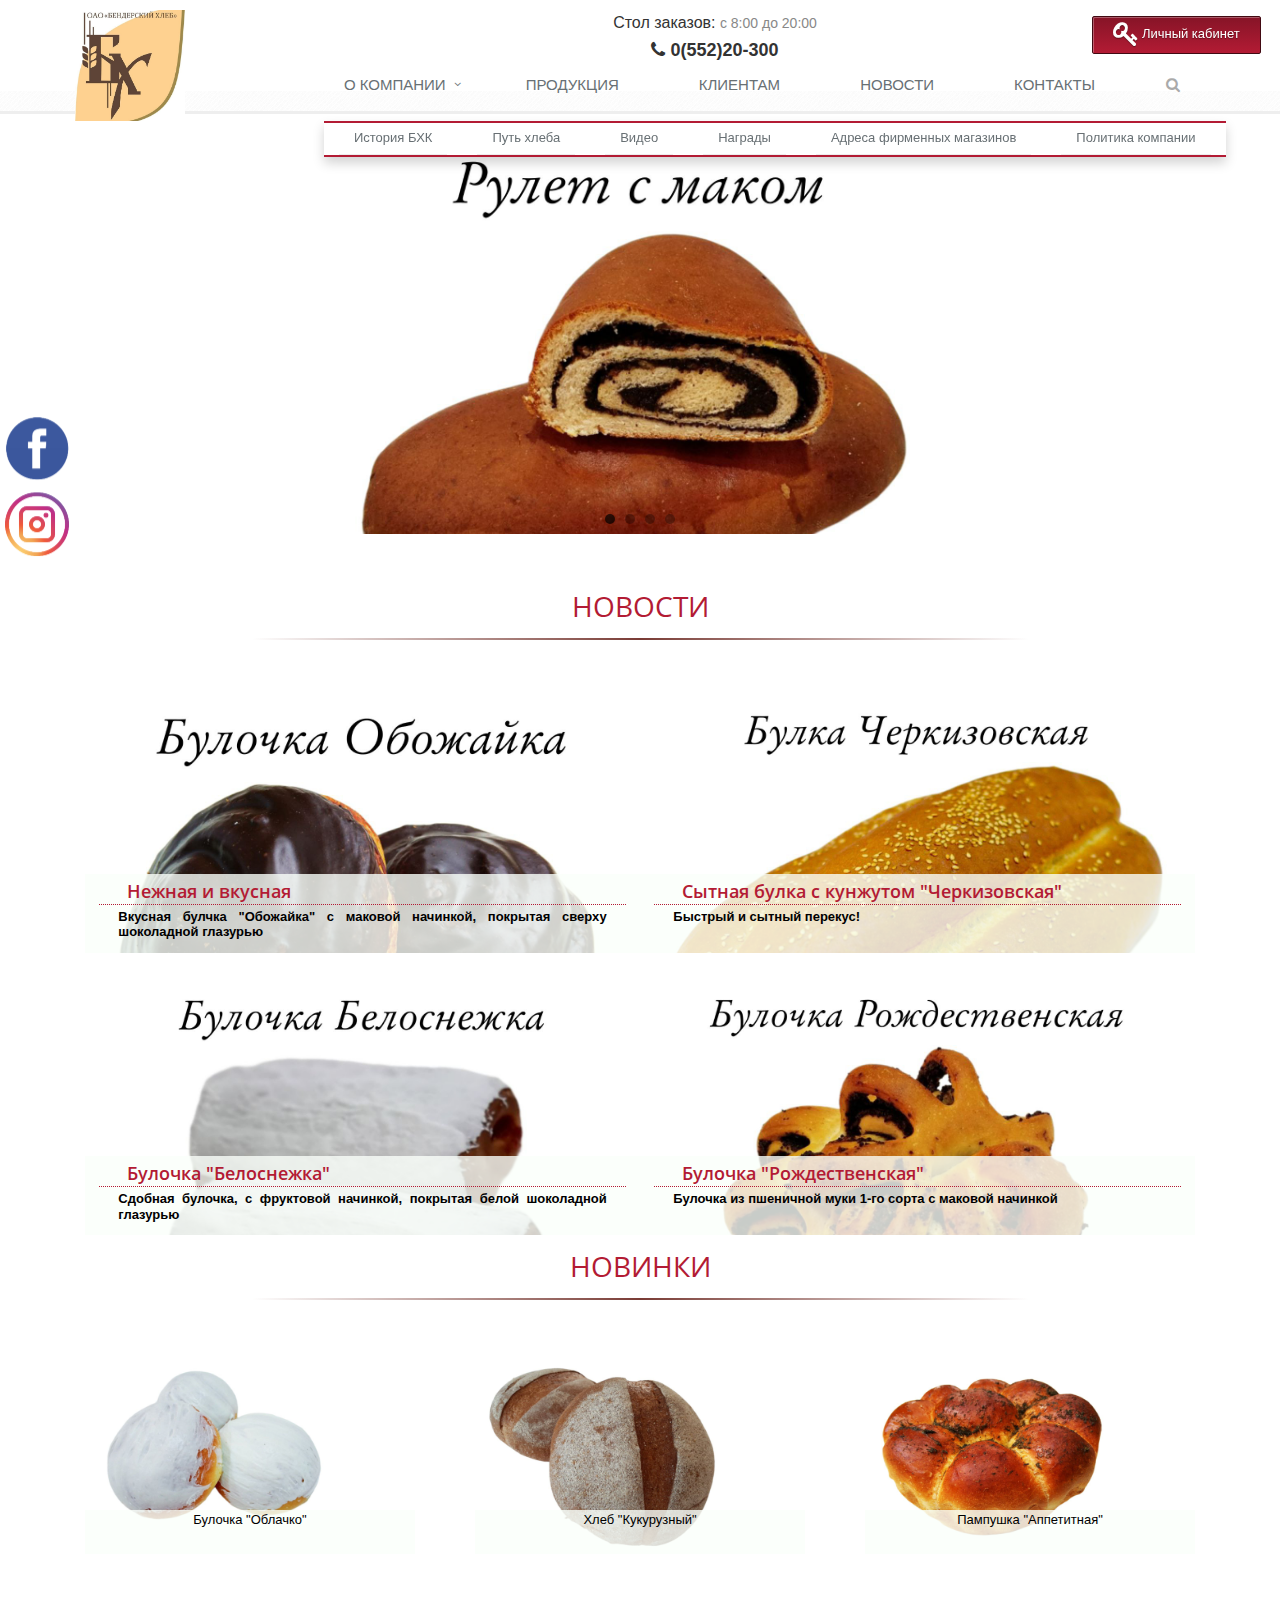
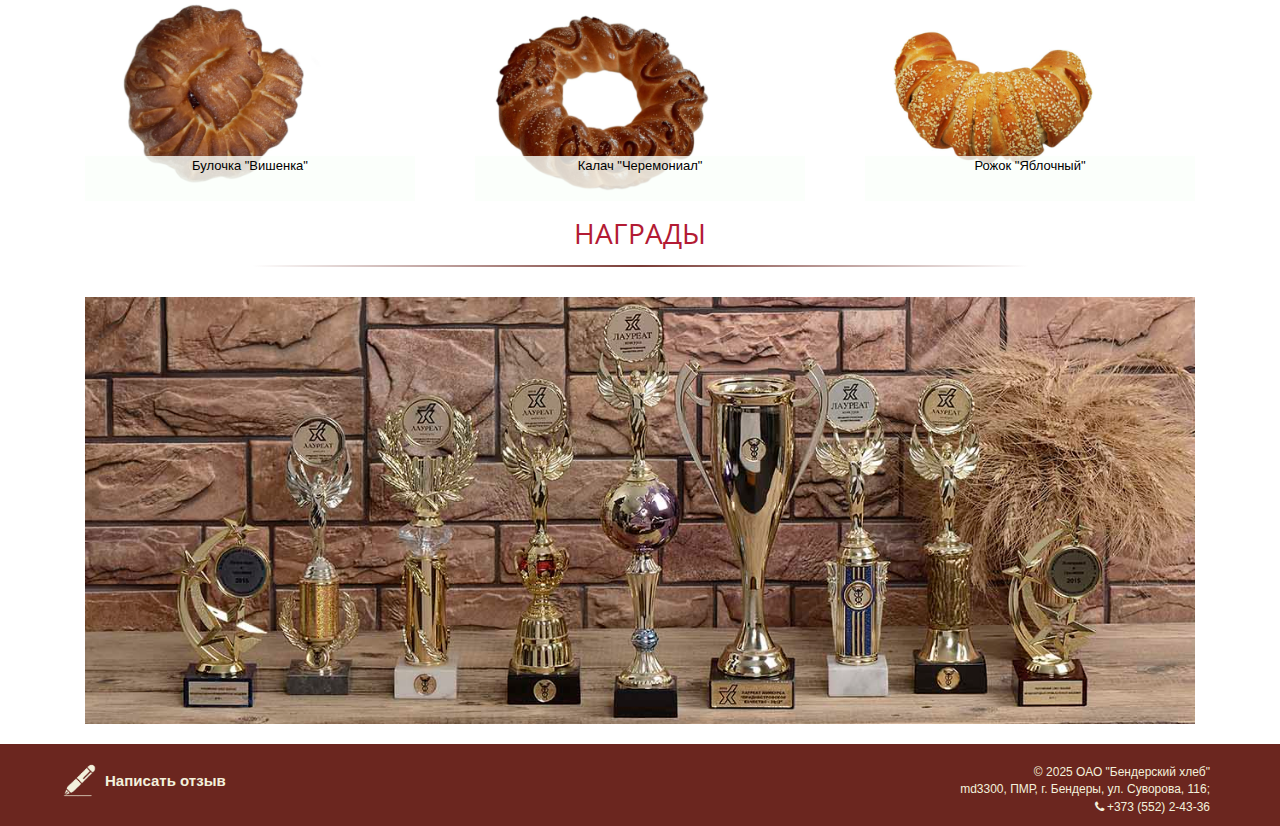
==== commit 73632343: "Добавил полный блок с соцсетями и реализовал его перемещение со скроллом" ====
--- a/index.html
+++ b/index.html
@@ -75,20 +75,19 @@
 <script type="text/javascript" src="js/mailsender.js"></script>
 <script type="text/javascript" src="js/bootstrap.min.js"></script>
 <script>
-$('#myModalMap').on('shown.bs.modal', function () {
-	alert('gfg');
-    google.maps.event.trigger(map, "resize");
-    return map.setCenter(mapCenterLatLng);
-});
+
 </script>
 
 </head>
 <body>
 
-<div class="sm_container" id="sm_container">
-      <div class="sm_item">
-        <a href="https://www.instagram.com/benderski_hleb/" target="_blank" <div="" class="thk-list-image-glint"><img src="images/in.png" alt="Instagram"></a></div>
-      </div>
+	<div class="sm_container" id="sm_container">
+		<div class="sm_item">
+		  <a href="https://www.facebook.com/share/15iP6ruDxi/" target="_blank"><div class="thk-list-image-glint"><img src="images/fb.png" alt="facebook"></div></a>
+		</div>
+		<div class="sm_item">
+		  <a href="https://www.instagram.com/benderski_hleb/" target="_blank" <div="" class="thk-list-image-glint"><img src="images/in.png" alt="Instagram"></a></div>
+		</div>
     
 
 
--- a/css/thk.css
+++ b/css/thk.css
@@ -1,23 +1,26 @@
  /*---------------------------------------*/
  
-       .sm_container{
-       width:64px;
-       height:276px;
-       left:5px;
-       position:absolute;
-       top:80%;
-	   z-index:99999;
-      }
-	  
-	  .sm_item{
-		padding-bottom: 5px;
-	  }
-	  
-	  @media screen and (max-width: 900px) {
-		  .sm_container{
-			  display: none;
-		  }
-	  }
+ .sm_container {
+    width: 64px;
+    height: auto; /* Изменяем высоту на auto, чтобы она подстраивалась под контент */
+    position: fixed; /* Изменяем на fixed */
+    top: 50%; /* Центрируем по вертикали */
+    left: 5px; /* Перемещаем на правую сторону (можно изменить) */
+    transform: translateY(-50%); /* Центрируем по вертикали */
+    z-index: 99999;
+    display: flex; /* Используем flexbox для вертикального расположения */
+    flex-direction: column; /* Вертикальное расположение элементов */
+}
+
+.sm_item {
+    padding-bottom: 5px;
+}
+
+@media screen and (max-width: 900px) {
+    .sm_container {
+        display: none;
+    }
+}
 /*---------------------------------------*/
 
 .header {
